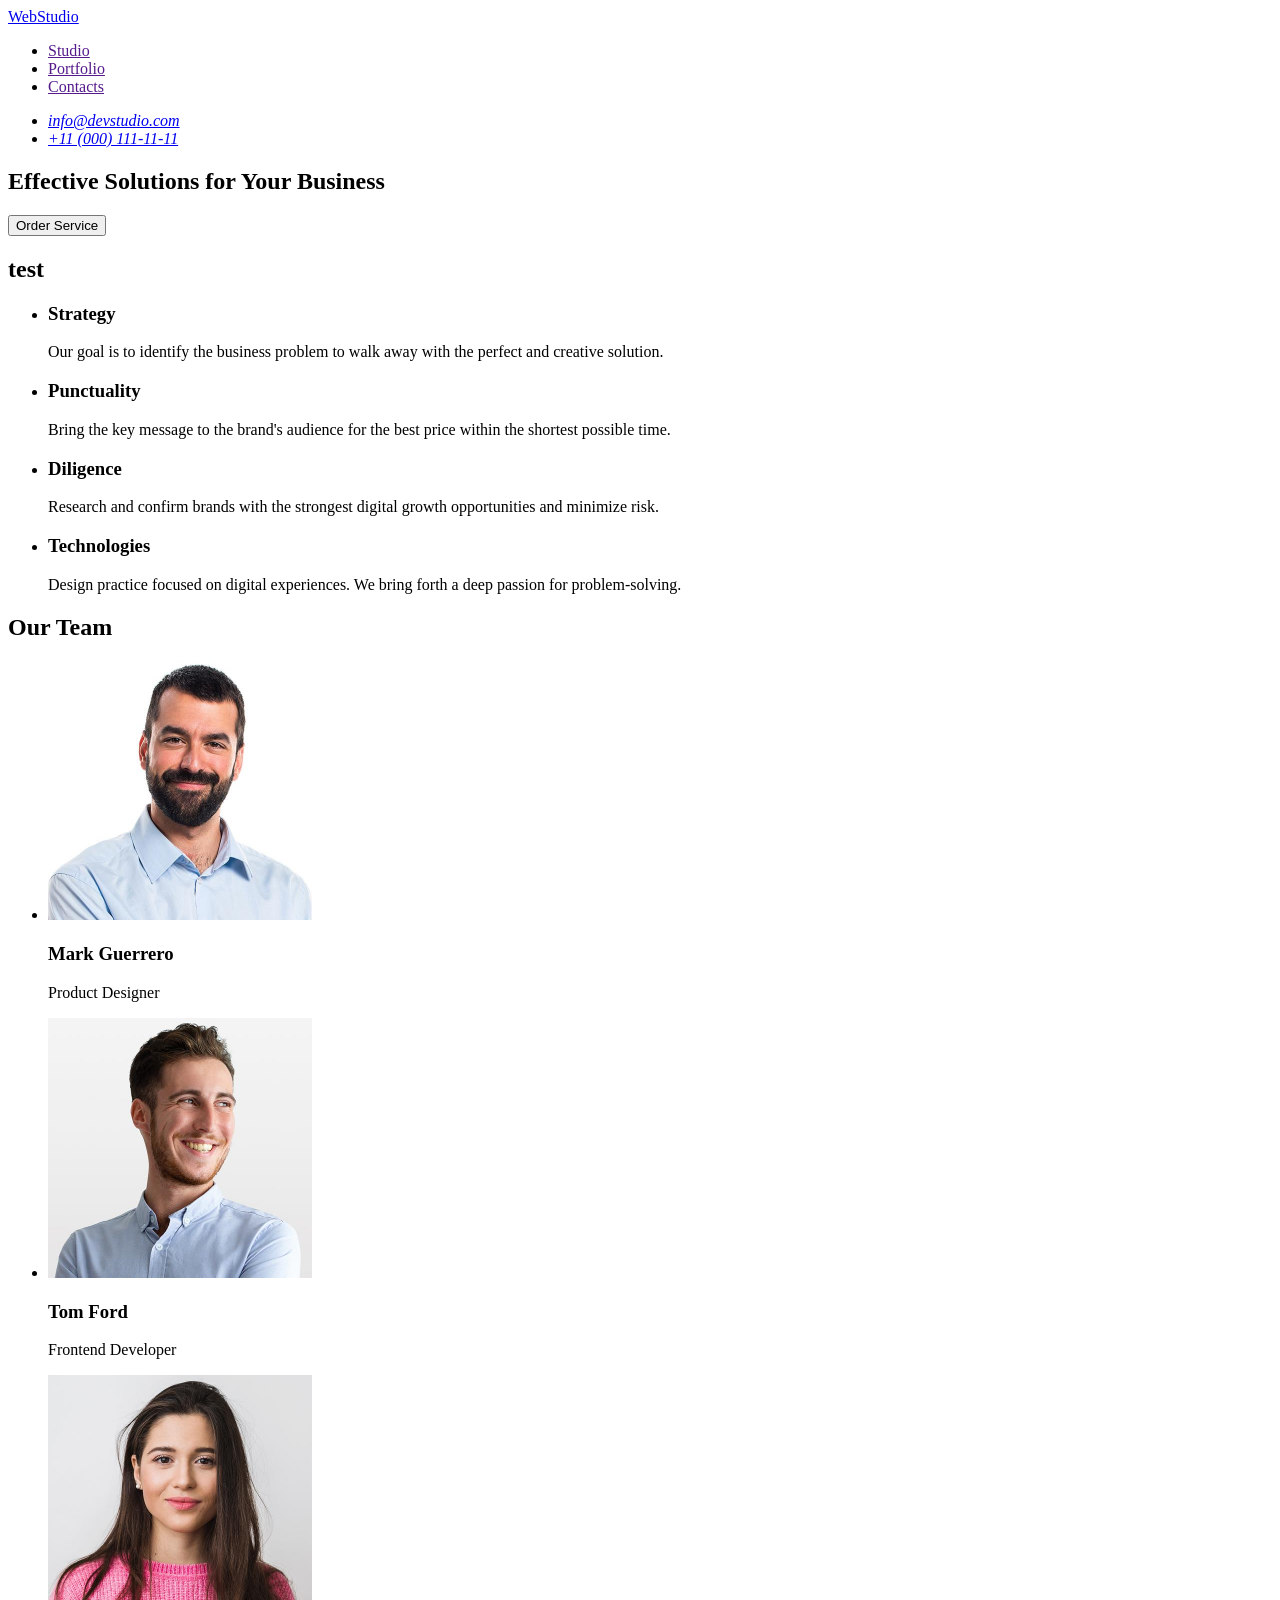
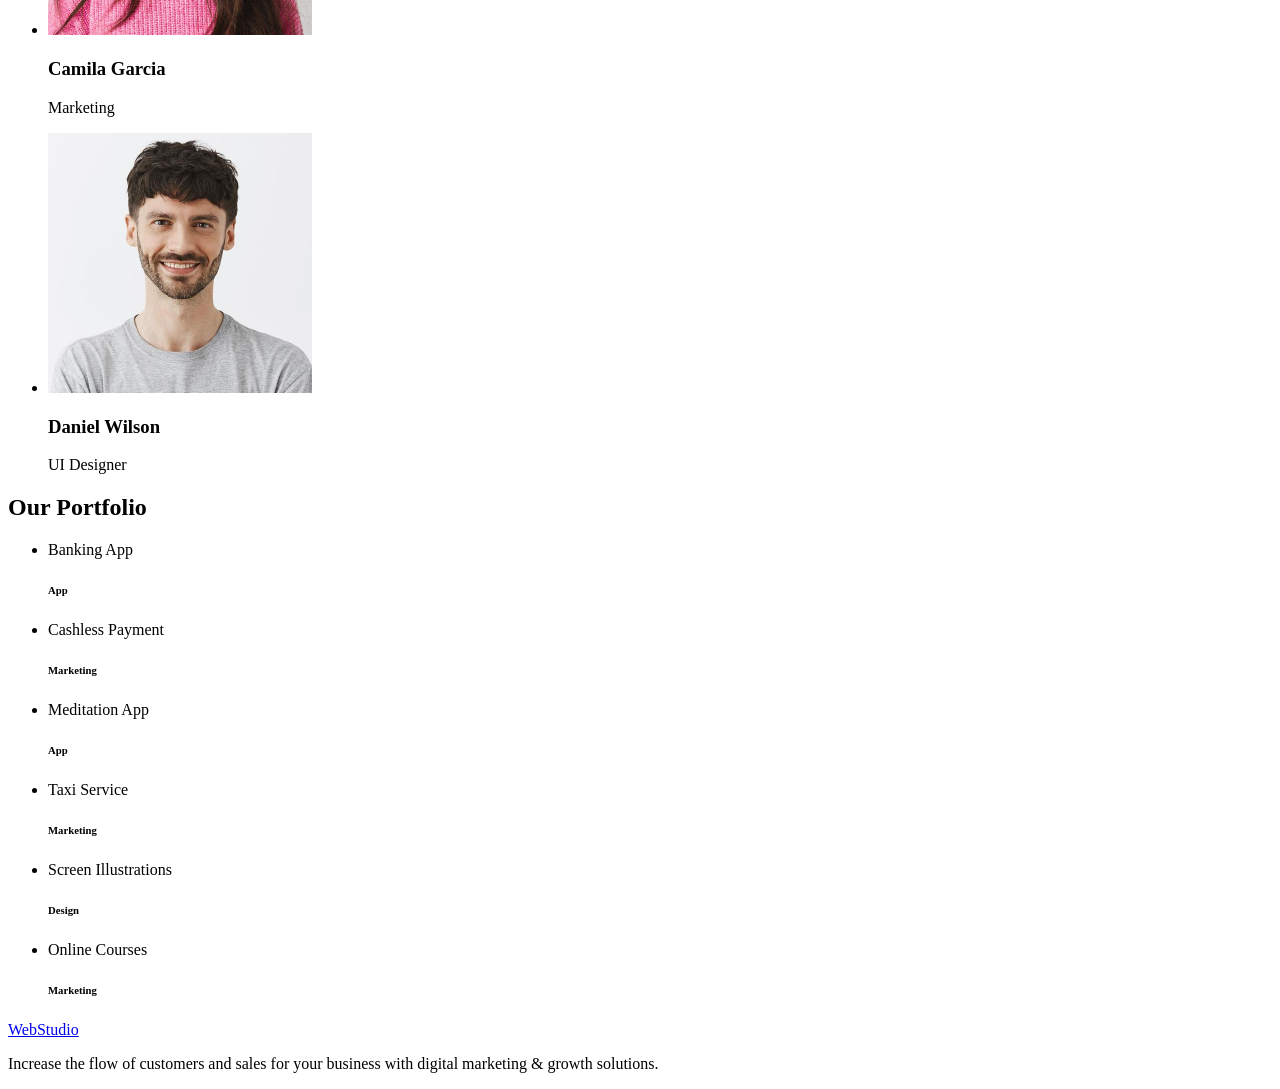
==== index.html @ d38f8638 "fux" ====
<!DOCTYPE html>
<html lang="en">
  <head>
    <meta charset="UTF-8" />
    <meta name="viewport" content="width=device-width, initial-scale=1.0" />
    <title>Document</title>
    <link rel="stylesheet" href="css/styles.css" />
  </head>
  <body>
    <header>
      <nav>
        <a href="./index.html">WebStudio </a>
        <ul>
          <li>
            <a href="">Studio</a>
          </li>
          <li>
            <a href="">Portfolio</a>
          </li>
          <li>
            <a href="">Contacts</a>
          </li>
        </ul>
      </nav>
      <address>
        <ul>
          <li><a href="mailto:info@devstudio.com">info@devstudio.com</a></li>
          <li><a href="tel:+110001111111">+11 (000) 111-11-11</a></li>
        </ul>
      </address>
    </header>

    <main>
      <section>
        <h1>Effective Solutions for Your Business</h1>
        <button type="button">Order Service</button>
      </section>

      <section>
        <h2>test</h2>
        <ul>
          <li>
            <h3>Strategy</h3>
            <p>
              Our goal is to identify the business problem to walk away with the
              perfect and creative solution.
            </p>
          </li>

          <li>
            <h3>Punctuality</h3>
            <p>
              Bring the key message to the brand's audience for the best price
              within the shortest possible time.
            </p>
          </li>

          <li>
            <h3>Diligence</h3>
            <p>
              Research and confirm brands with the strongest digital growth
              opportunities and minimize risk.
            </p>
          </li>

          <li>
            <h3>Technologies</h3>
            <p>
              Design practice focused on digital experiences. We bring forth a
              deep passion for problem-solving.
            </p>
          </li>
        </ul>
      </section>

      <section>
        <h2>Our Team</h2>
        <ul>
          <li>
            <img
              src="./images/img(1).jpg"
              alt="Mark Guerrero-Product Designer"
              width="264"
              height="260"
            />
            <h3>Mark Guerrero</h3>
            <p>Product Designer</p>
          </li>

          <li>
            <img
              src="./images/img(2).jpg"
              alt="Tom Ford-Frontend Developer"
              width="264"
              height="260"
            />
            <h3>Tom Ford</h3>
            <p>Frontend Developer</p>
          </li>

          <li>
            <img
              src="./images/img(3).jpg"
              alt="Camila Garcia-Marketing"
              width="264"
              height="260"
            />
            <h3>Camila Garcia</h3>
            <p>Marketing</p>
          </li>

          <li>
            <img
              src="./images/img(4).jpg"
              alt="Daniel Wilson-UI Designer"
              width="264"
              height="260"
            />
            <h3>Daniel Wilson</h3>
            <p>UI Designer</p>
          </li>
        </ul>
      </section>

      <section>
        <h2>Our Portfolio</h2>
        <ul>
          <li>
            <a
              href="/images/img-5.jpg"
              alt="Banking App"
              width="360"
              height="300"
            ></a>
            <p>Banking App</p>
            <h6>App</h6>
          </li>

          <li>
            <a
              href="/images/img-4.jpg"
              alt="Cashless Payment"
              width="360"
              height="300"
            ></a>
            <p>Cashless Payment</p>
            <h6>Marketing</h6>
          </li>

          <li>
            <a
              href="/images/img-3.jpg"
              alt="Meditation App"
              width="360"
              height="300"
            ></a>
            <p>Meditation App</p>
            <h6>App</h6>
          </li>

          <li>
            <a
              href="/images/img-2.jpg"
              alt="Taxi Service"
              width="360"
              height="300"
            ></a>
            <p>Taxi Service</p>
            <h6>Marketing</h6>
          </li>

          <li>
            <a
              href="/images/img-1.jpg"
              alt="Screen Illustrations"
              width="360"
              height="300"
            ></a>
            <p>Screen Illustrations</p>
            <h6>Design</h6>
          </li>

          <li>
            <a
              href="/images/img.jpg"
              alt="Online Courses"
              width="360"
              height="300"
            ></a>
            <p>Online Courses</p>
            <h6>Marketing</h6>
          </li>
        </ul>
      </section>
    </main>

    <footer>
      <a href="./index.html">WebStudio </a>
      <p>
        Increase the flow of customers and sales for your business with digital
        marketing & growth solutions.
      </p>
    </footer>
  </body>
</html>
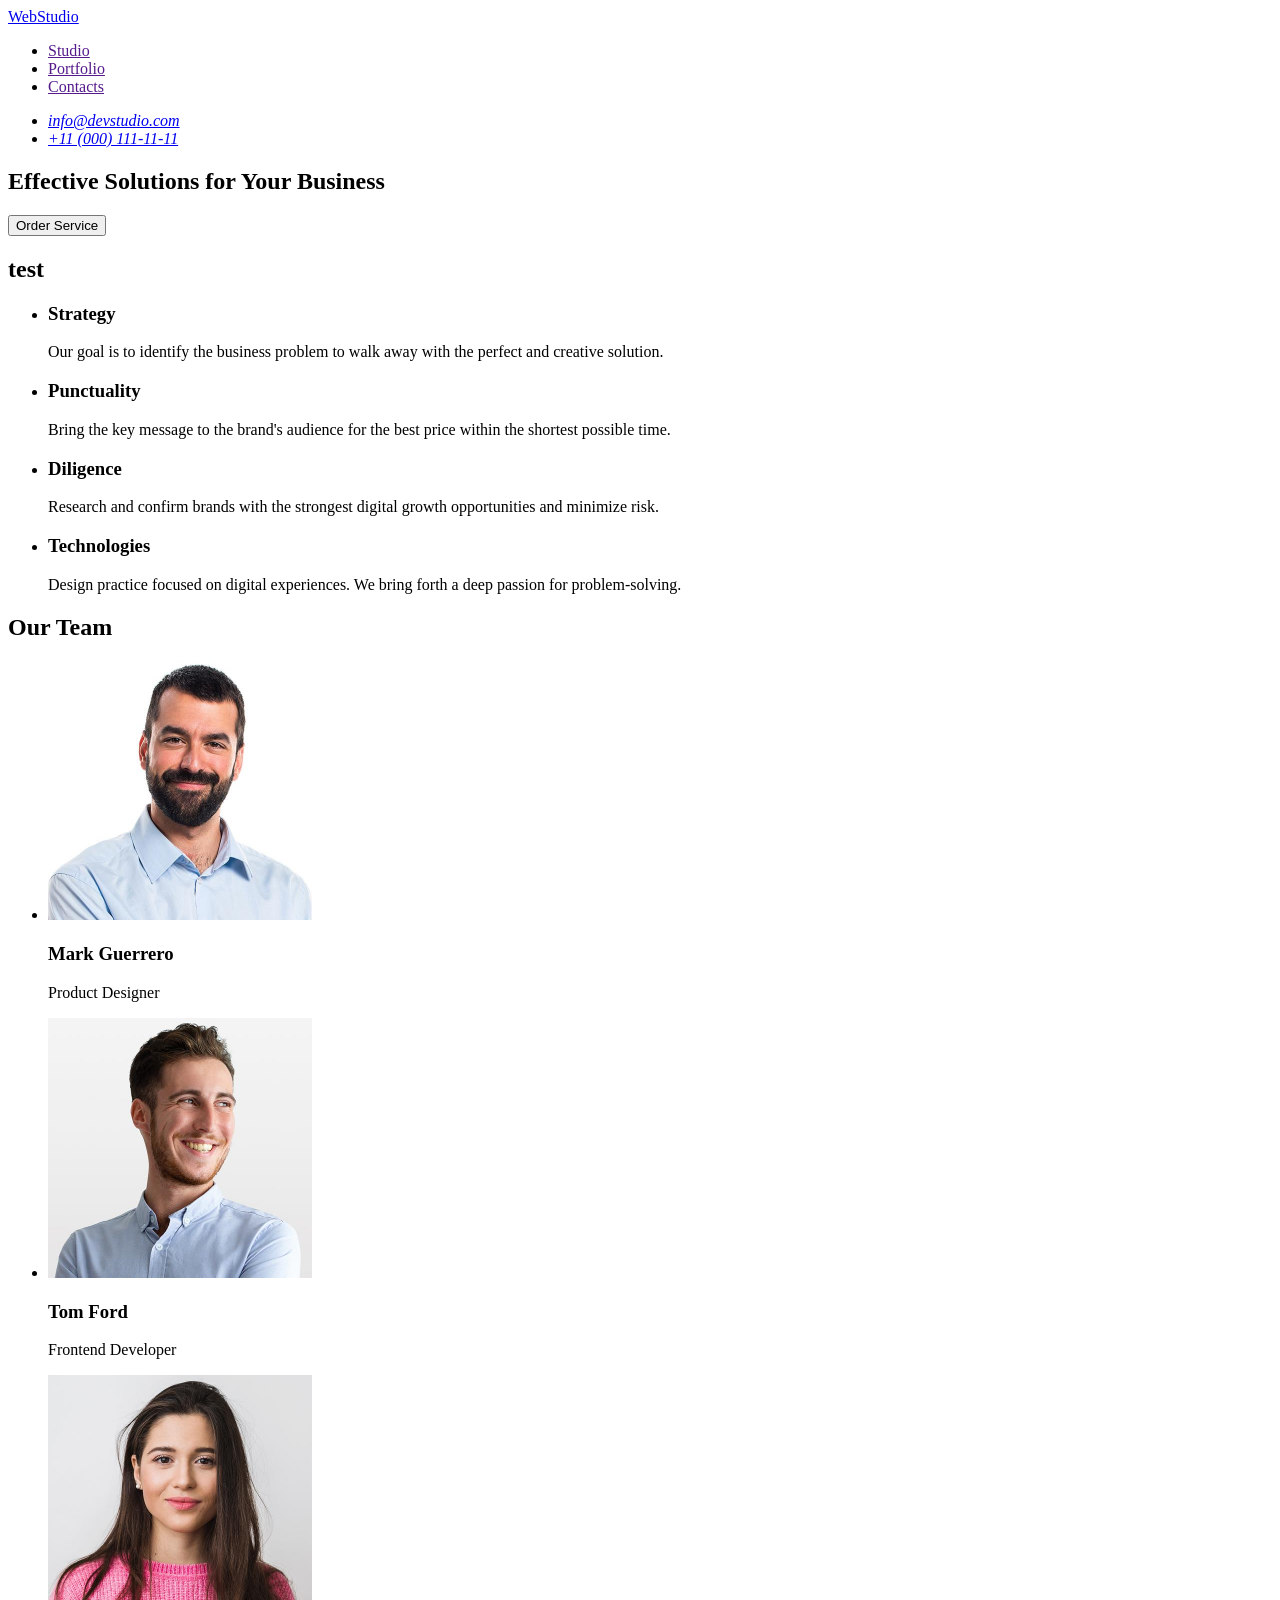
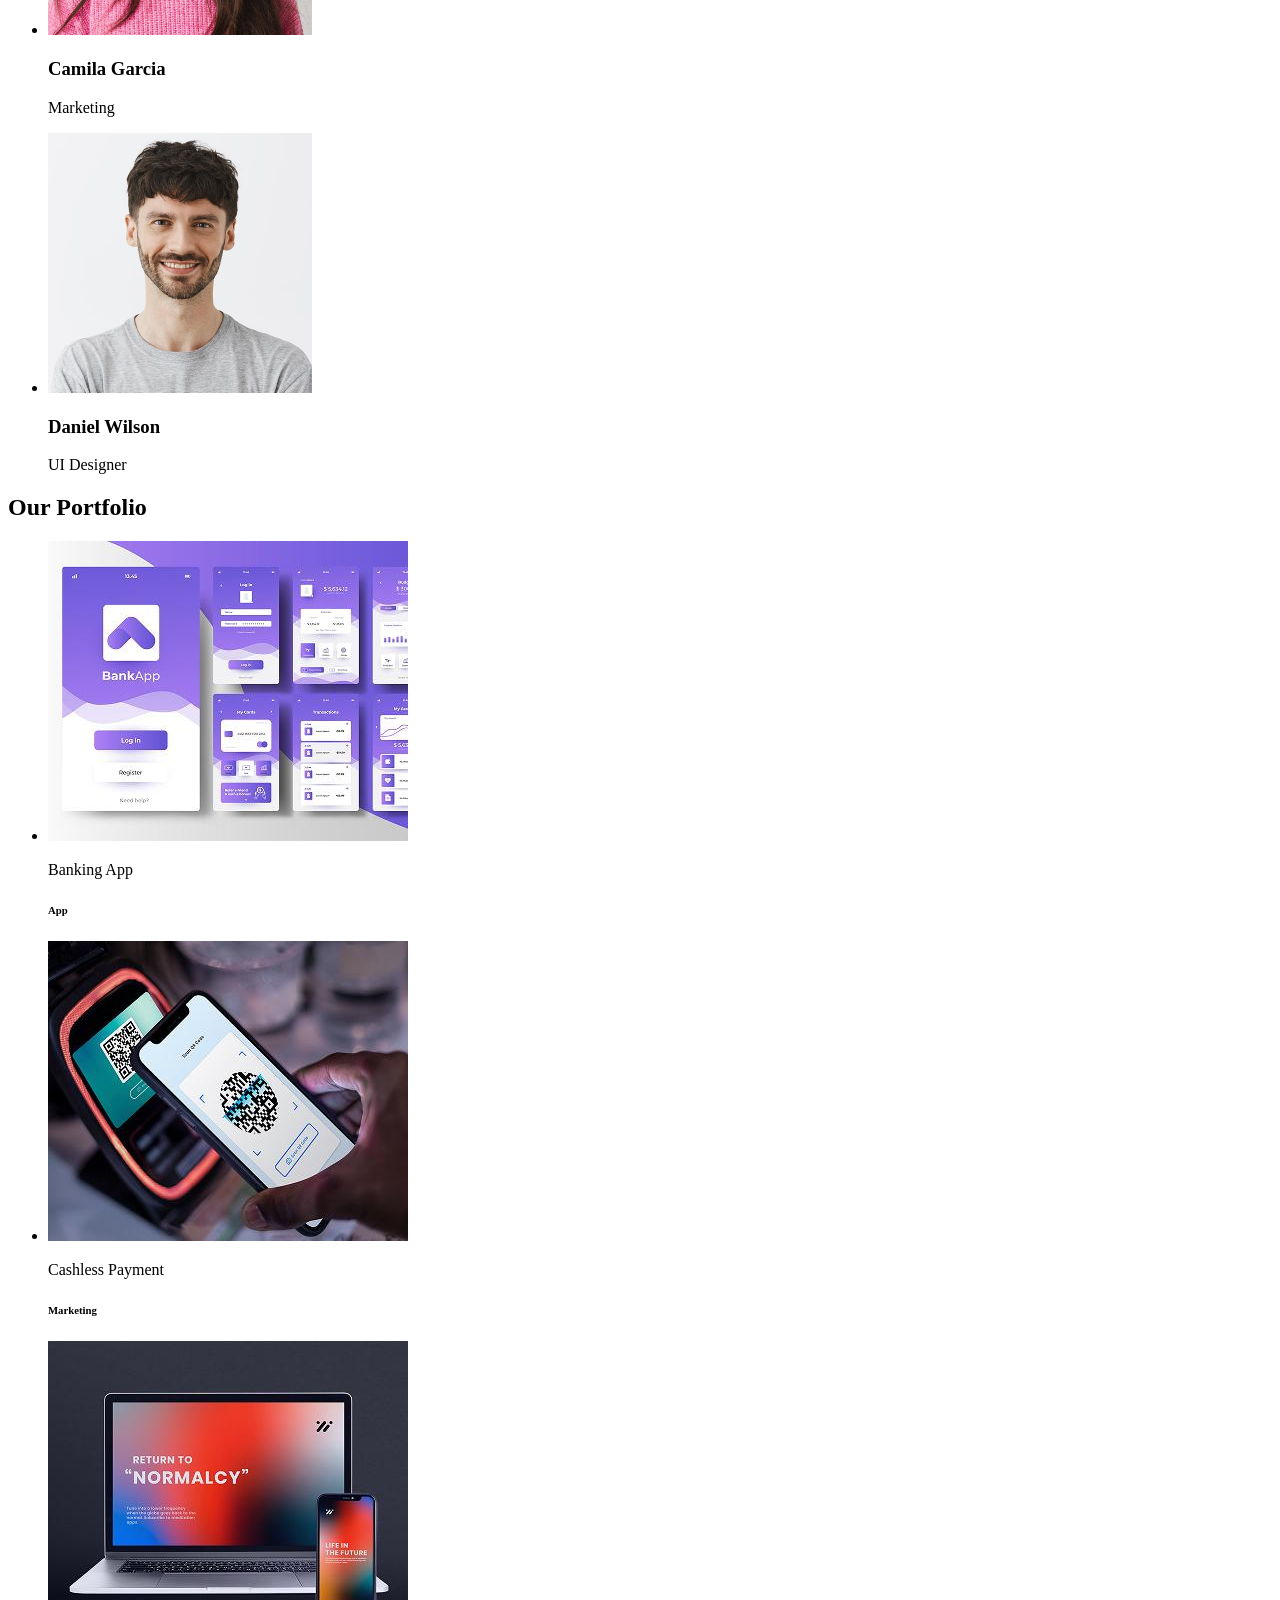
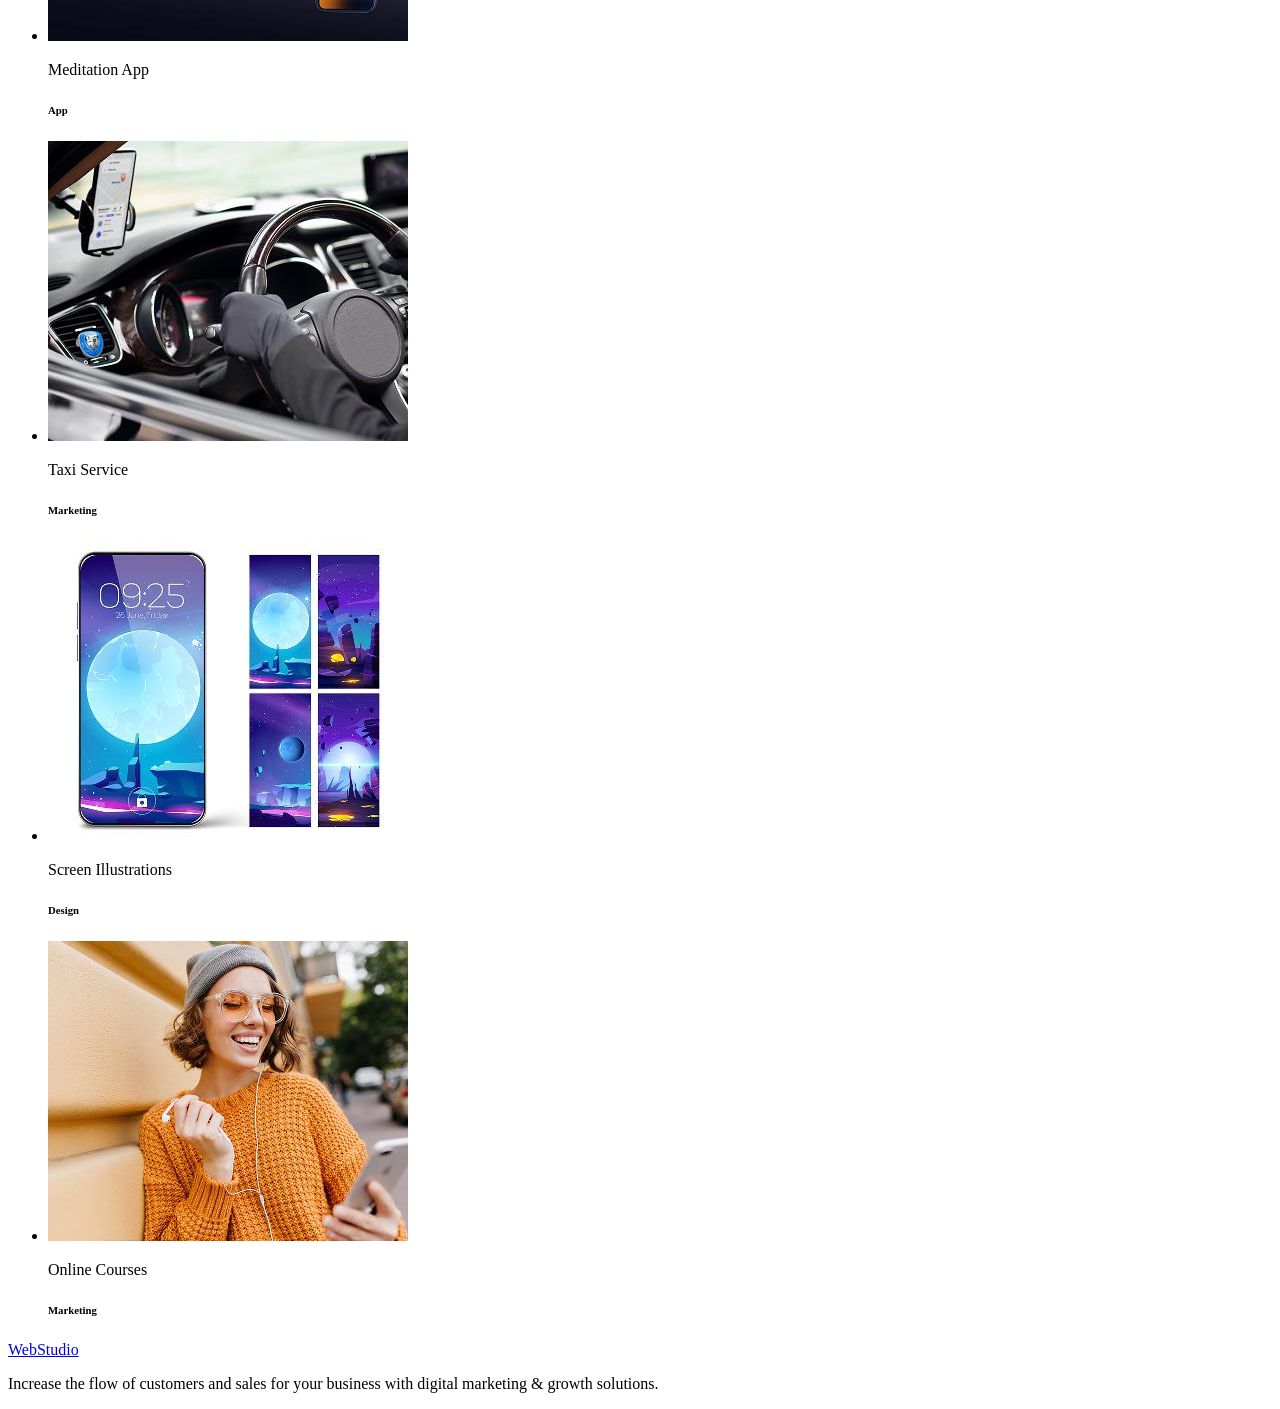
==== commit ce9443a7: "add photos" ====
--- a/index.html
+++ b/index.html
@@ -126,67 +126,67 @@
         <h2>Our Portfolio</h2>
         <ul>
           <li>
-            <a
-              href="/images/img-5.jpg"
+            <img
+              src="./images/img-5.jpg"
               alt="Banking App"
               width="360"
               height="300"
-            ></a>
+            />
             <p>Banking App</p>
             <h6>App</h6>
           </li>
 
           <li>
-            <a
-              href="/images/img-4.jpg"
+            <img
+              src="./images/img-4.jpg"
               alt="Cashless Payment"
               width="360"
               height="300"
-            ></a>
+            />
             <p>Cashless Payment</p>
             <h6>Marketing</h6>
           </li>
 
           <li>
-            <a
-              href="/images/img-3.jpg"
+            <img
+              src="./images/img-3.jpg"
               alt="Meditation App"
               width="360"
               height="300"
-            ></a>
+            />
             <p>Meditation App</p>
             <h6>App</h6>
           </li>
 
           <li>
-            <a
-              href="/images/img-2.jpg"
+            <img
+              src="./images/img-2.jpg"
               alt="Taxi Service"
               width="360"
               height="300"
-            ></a>
+            />
             <p>Taxi Service</p>
             <h6>Marketing</h6>
           </li>
 
           <li>
-            <a
-              href="/images/img-1.jpg"
+            <img
+              src="./images/img-1.jpg"
               alt="Screen Illustrations"
               width="360"
               height="300"
-            ></a>
+            />
             <p>Screen Illustrations</p>
             <h6>Design</h6>
           </li>
 
           <li>
-            <a
-              href="/images/img.jpg"
+            <img
+              src="./images/img.jpg"
               alt="Online Courses"
               width="360"
               height="300"
-            ></a>
+            />
             <p>Online Courses</p>
             <h6>Marketing</h6>
           </li>
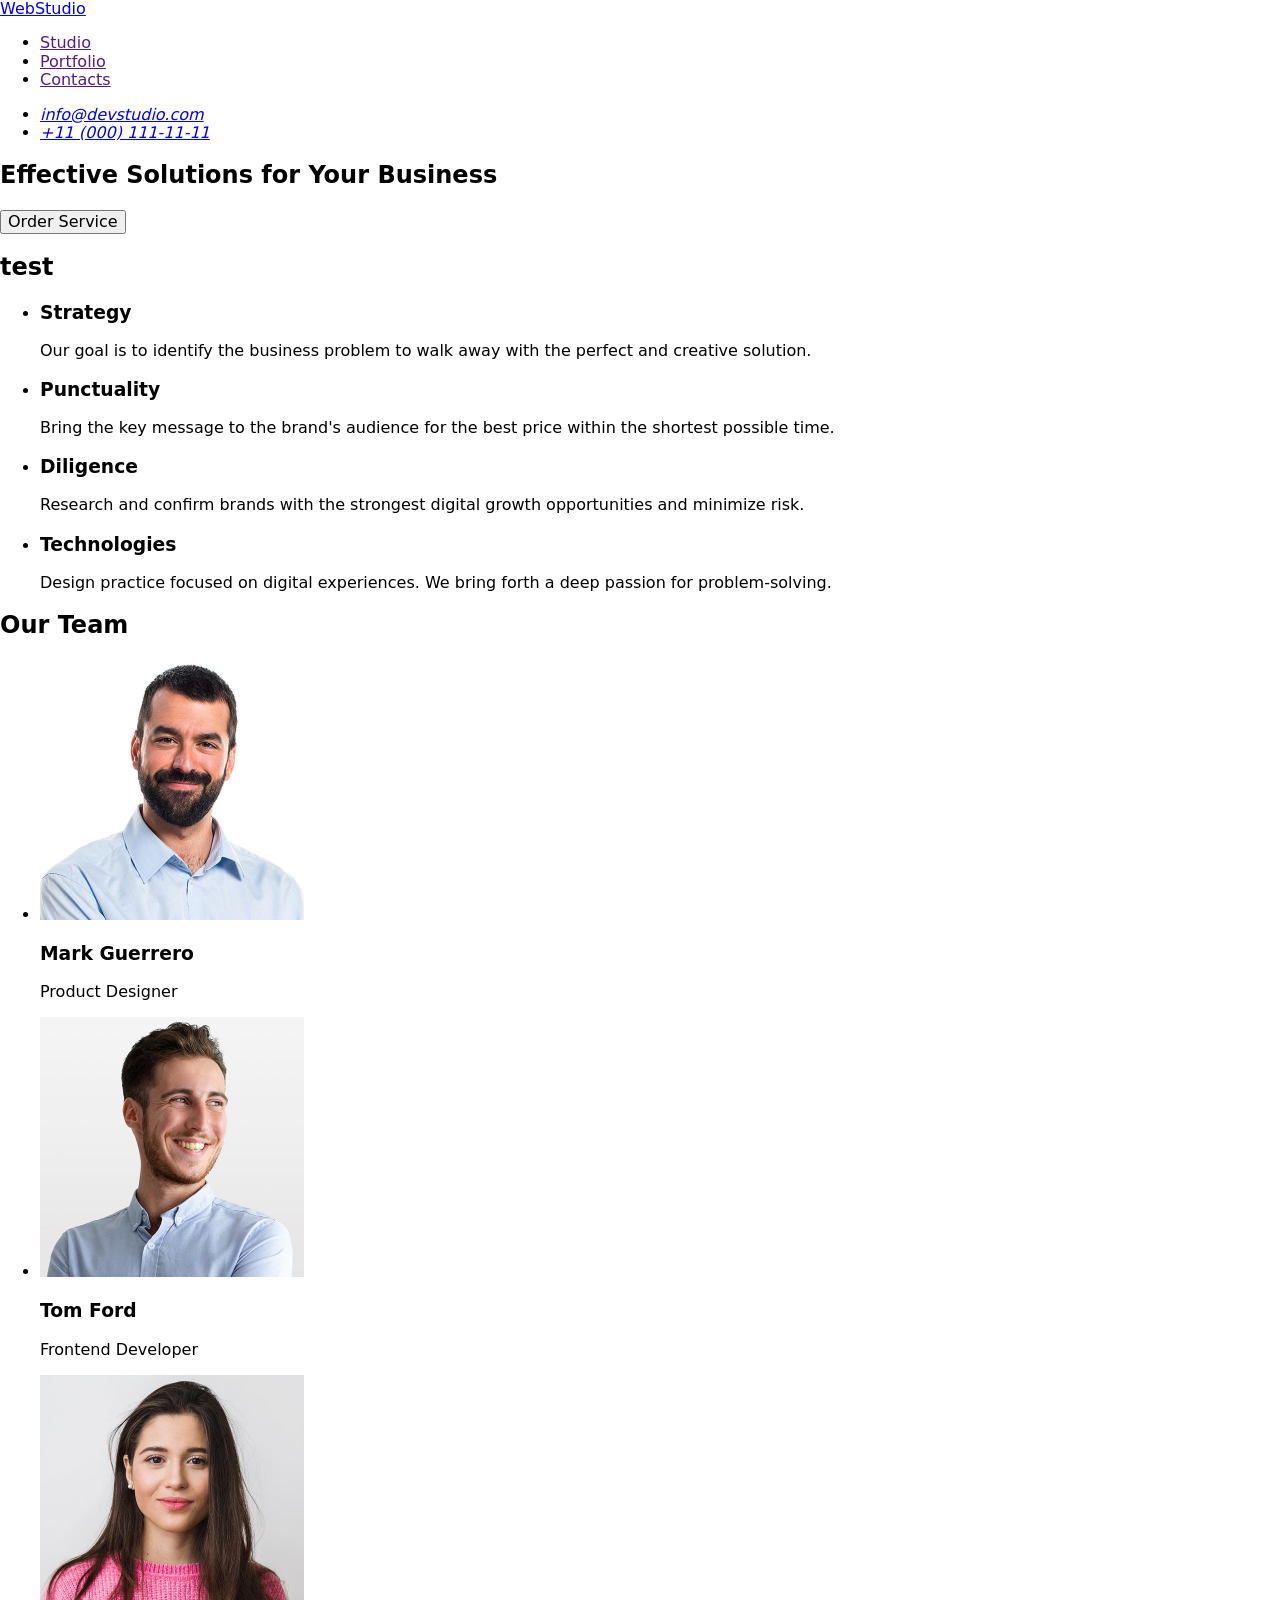
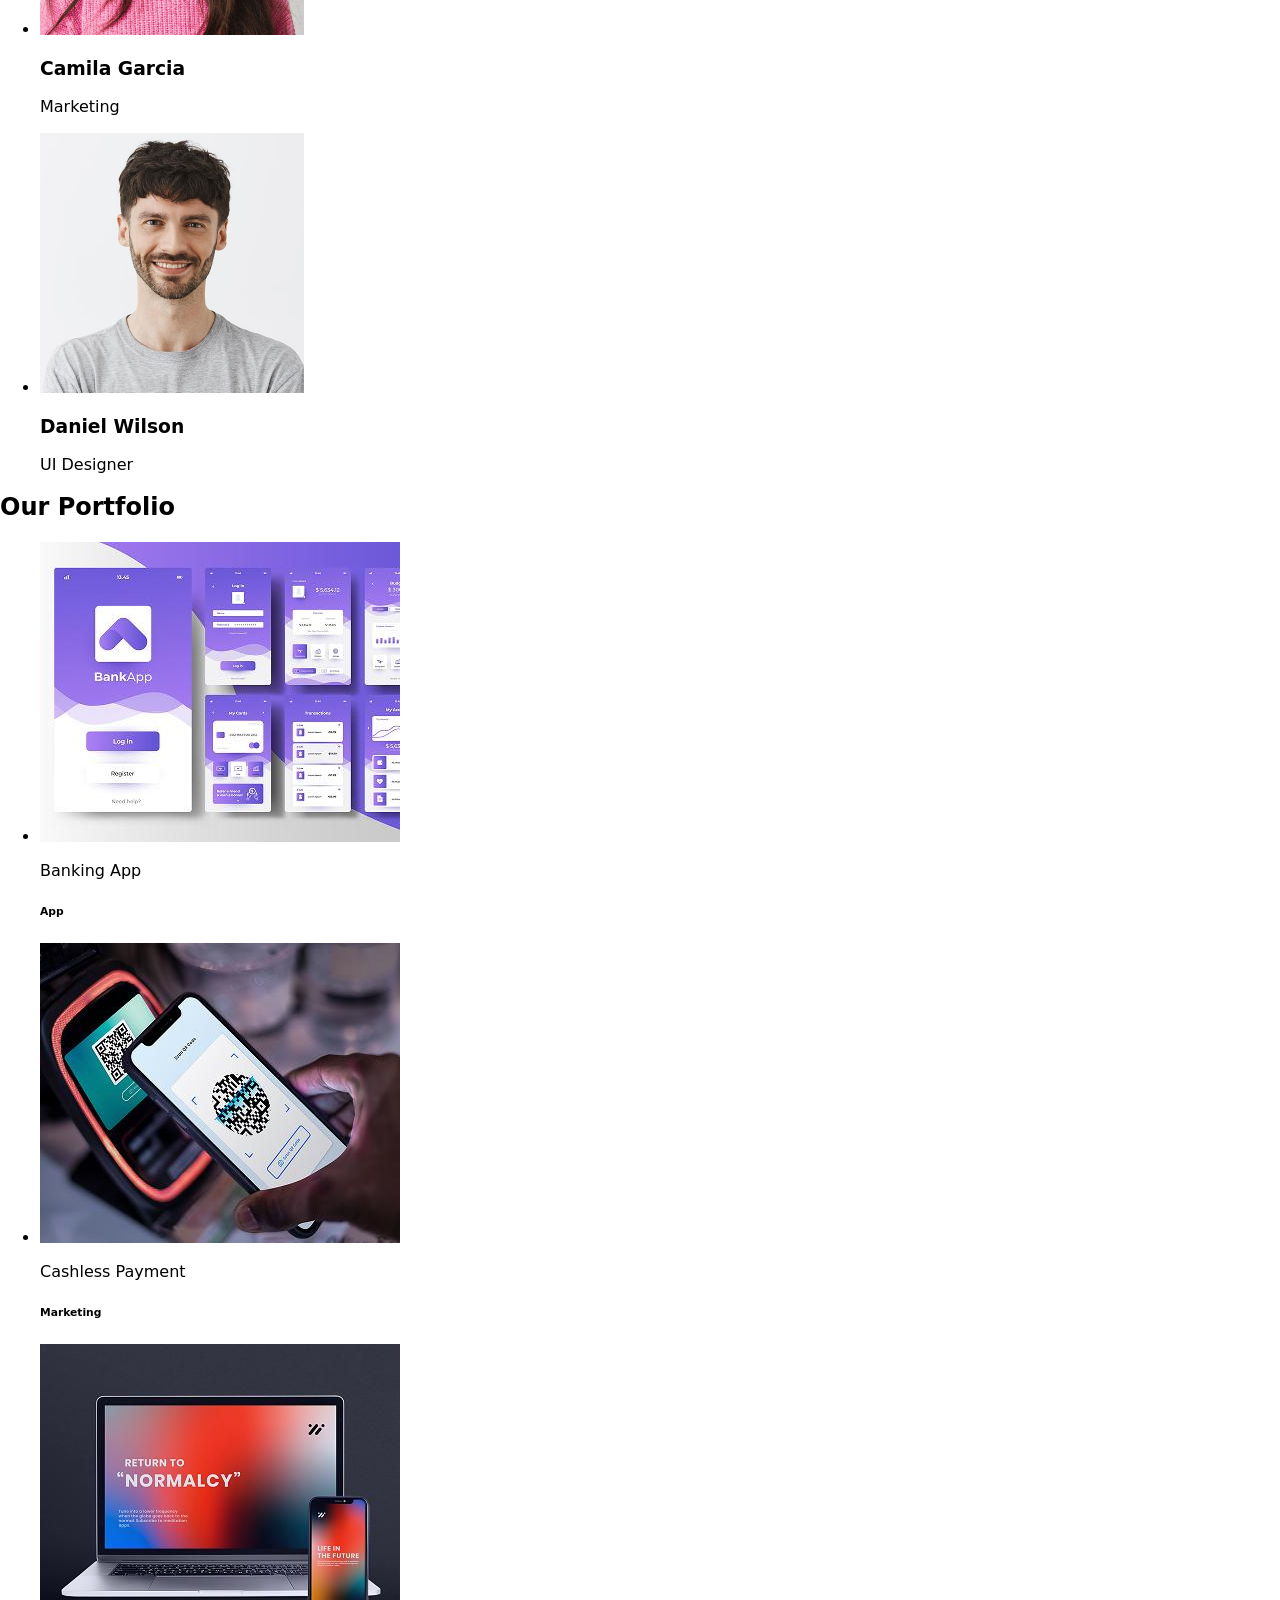
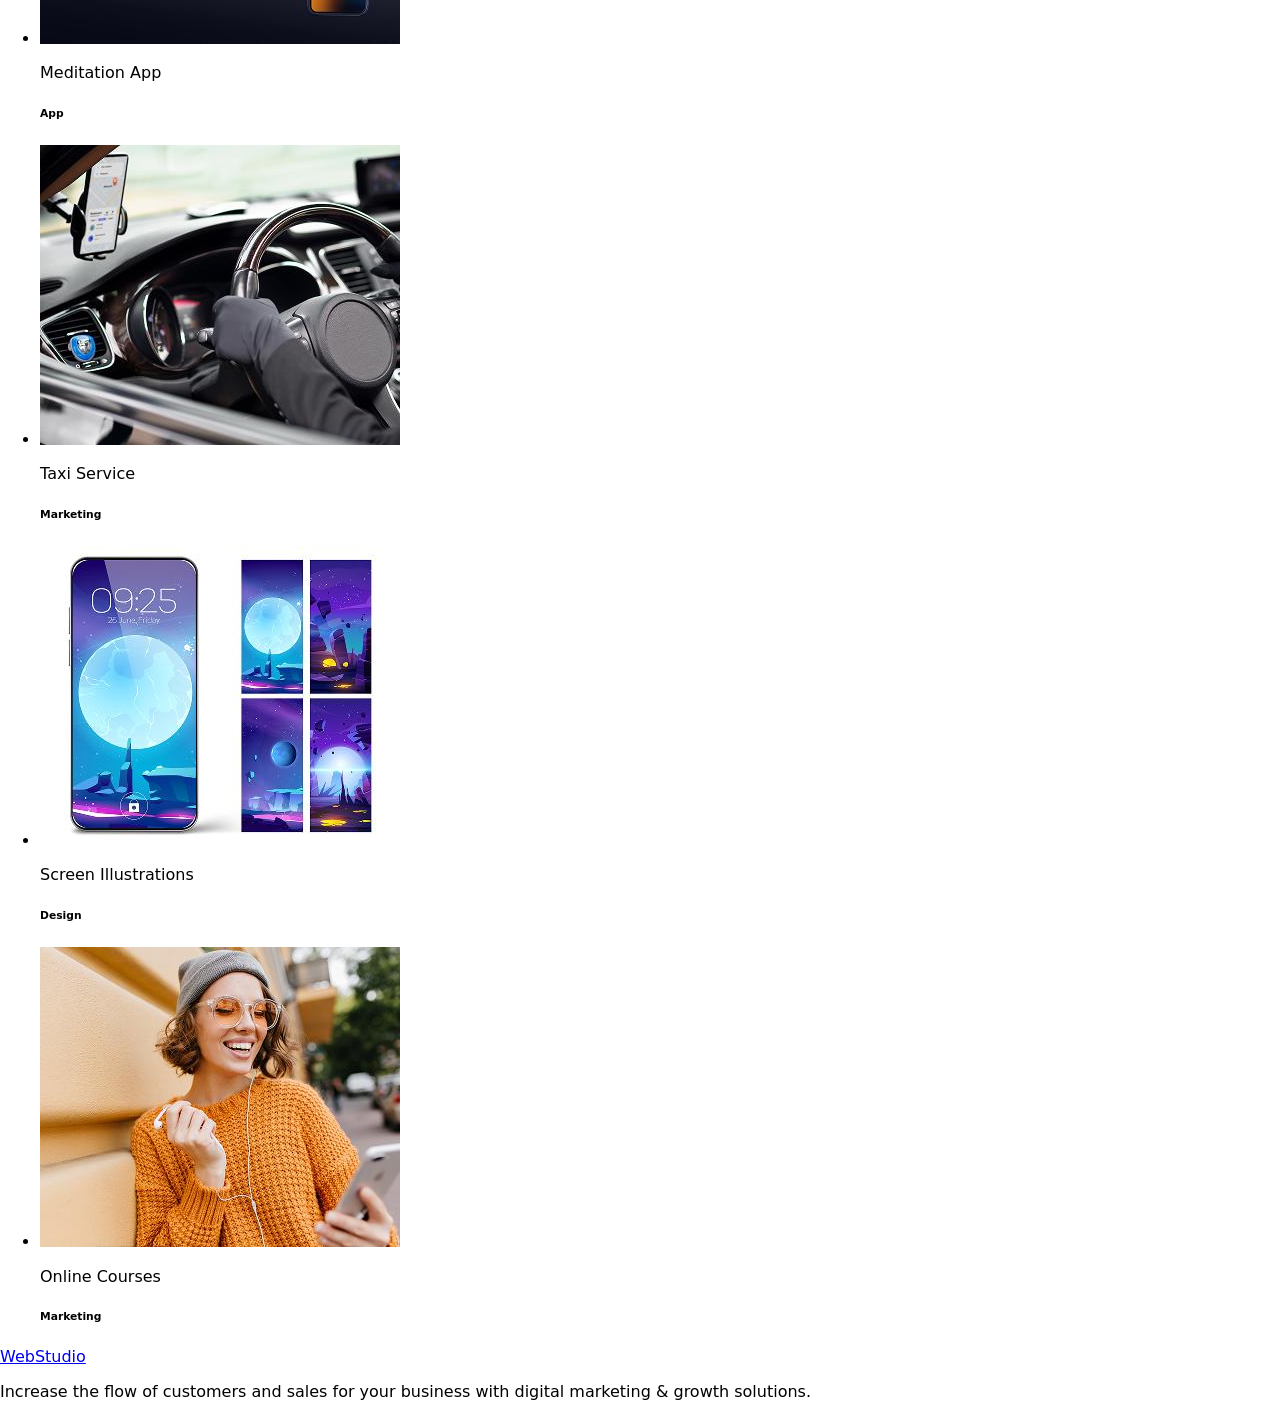
==== commit 1ab91a28: "add styles" ====
--- a/index.html
+++ b/index.html
@@ -5,6 +5,10 @@
     <meta name="viewport" content="width=device-width, initial-scale=1.0" />
     <title>Document</title>
     <link rel="stylesheet" href="css/styles.css" />
+    <link
+      rel="stylesheet"
+      href="https://cdnjs.cloudflare.com/ajax/libs/modern-normalize/3.0.1/modern-normalize.min.css"
+    />
   </head>
   <body>
     <header>
@@ -32,7 +36,7 @@
 
     <main>
       <section>
-        <h1>Effective Solutions for Your Business</h1>
+        <h1 id="title">Effective Solutions for Your Business</h1>
         <button type="button">Order Service</button>
       </section>
 
@@ -78,7 +82,7 @@
         <ul>
           <li>
             <img
-              src="./images/img(1).jpg"
+              src="./images/team/mark-guerrero.jpg"
               alt="Mark Guerrero-Product Designer"
               width="264"
               height="260"
@@ -89,7 +93,7 @@
 
           <li>
             <img
-              src="./images/img(2).jpg"
+              src="./images/team/tom-ford.jpg"
               alt="Tom Ford-Frontend Developer"
               width="264"
               height="260"
@@ -100,7 +104,7 @@
 
           <li>
             <img
-              src="./images/img(3).jpg"
+              src="./images/team/camila-garcia.jpg"
               alt="Camila Garcia-Marketing"
               width="264"
               height="260"
@@ -111,7 +115,7 @@
 
           <li>
             <img
-              src="./images/img(4).jpg"
+              src="./images/team/daniel-wilson.jpg"
               alt="Daniel Wilson-UI Designer"
               width="264"
               height="260"
@@ -127,7 +131,7 @@
         <ul>
           <li>
             <img
-              src="./images/img-5.jpg"
+              src="./images/portfolio/banking-app.jpg"
               alt="Banking App"
               width="360"
               height="300"
@@ -138,7 +142,7 @@
 
           <li>
             <img
-              src="./images/img-4.jpg"
+              src="./images/portfolio/cashless-payment.jpg"
               alt="Cashless Payment"
               width="360"
               height="300"
@@ -149,7 +153,7 @@
 
           <li>
             <img
-              src="./images/img-3.jpg"
+              src="./images/portfolio/meditation-app.jpg"
               alt="Meditation App"
               width="360"
               height="300"
@@ -160,7 +164,7 @@
 
           <li>
             <img
-              src="./images/img-2.jpg"
+              src="./images/portfolio/taxi-service.jpg"
               alt="Taxi Service"
               width="360"
               height="300"
@@ -171,7 +175,7 @@
 
           <li>
             <img
-              src="./images/img-1.jpg"
+              src="./images/portfolio/screen-illustrations.jpg"
               alt="Screen Illustrations"
               width="360"
               height="300"
@@ -182,7 +186,7 @@
 
           <li>
             <img
-              src="./images/img.jpg"
+              src="./images/portfolio/online-courses.jpg"
               alt="Online Courses"
               width="360"
               height="300"
--- a/css/styles.css
+++ b/css/styles.css
@@ -0,0 +1,2 @@
+#title {
+}
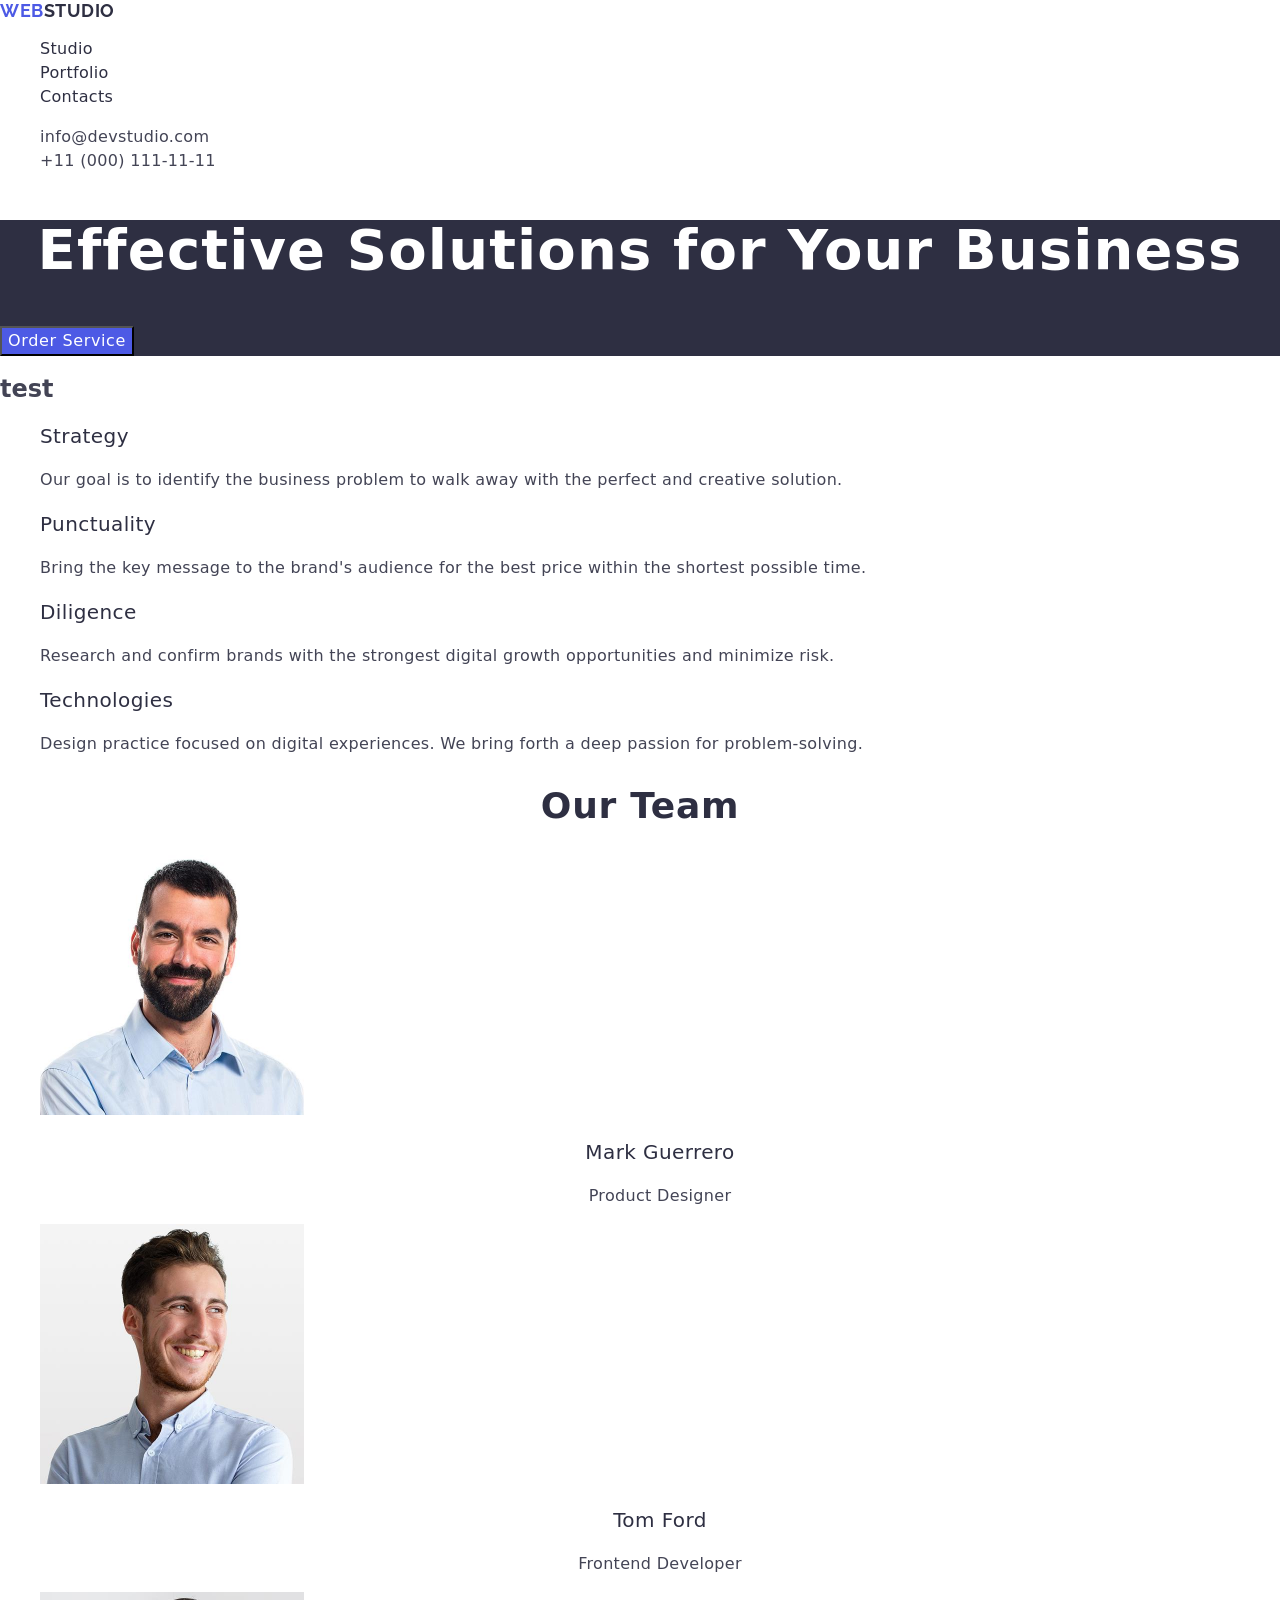
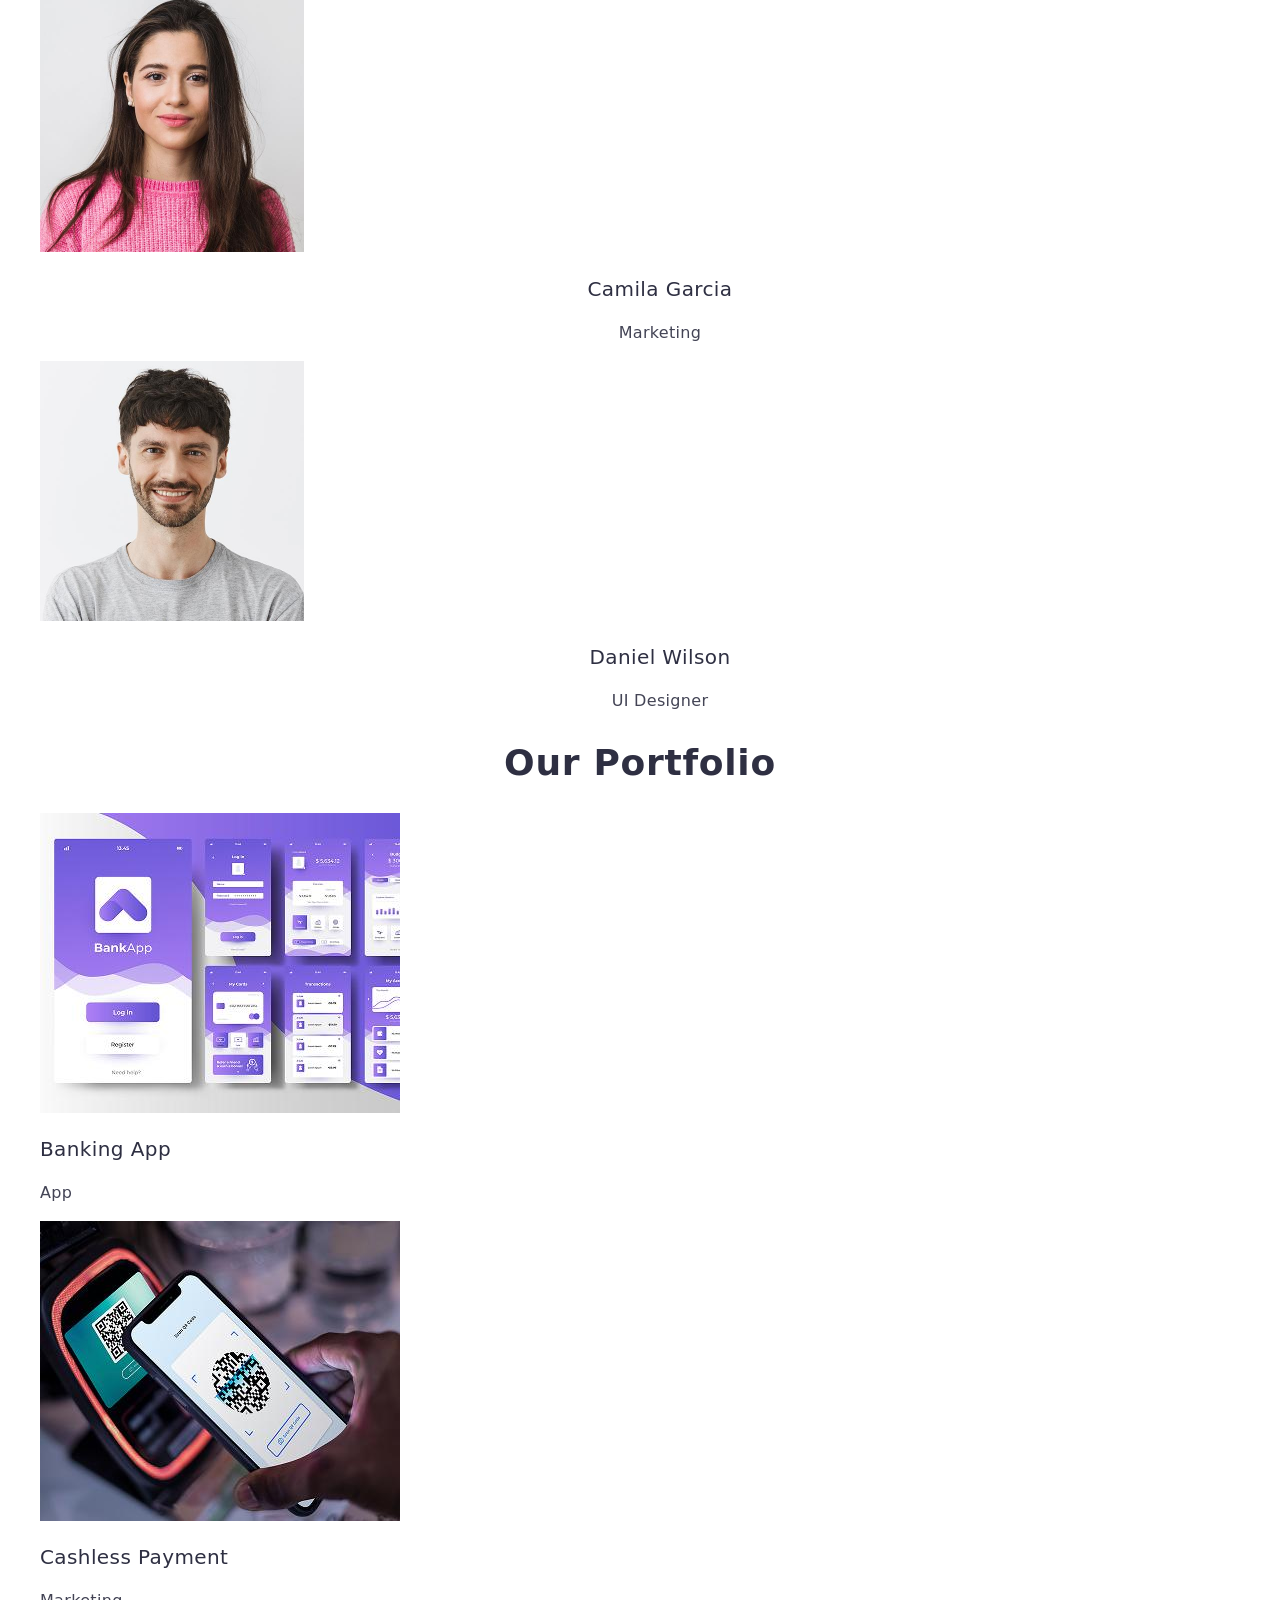
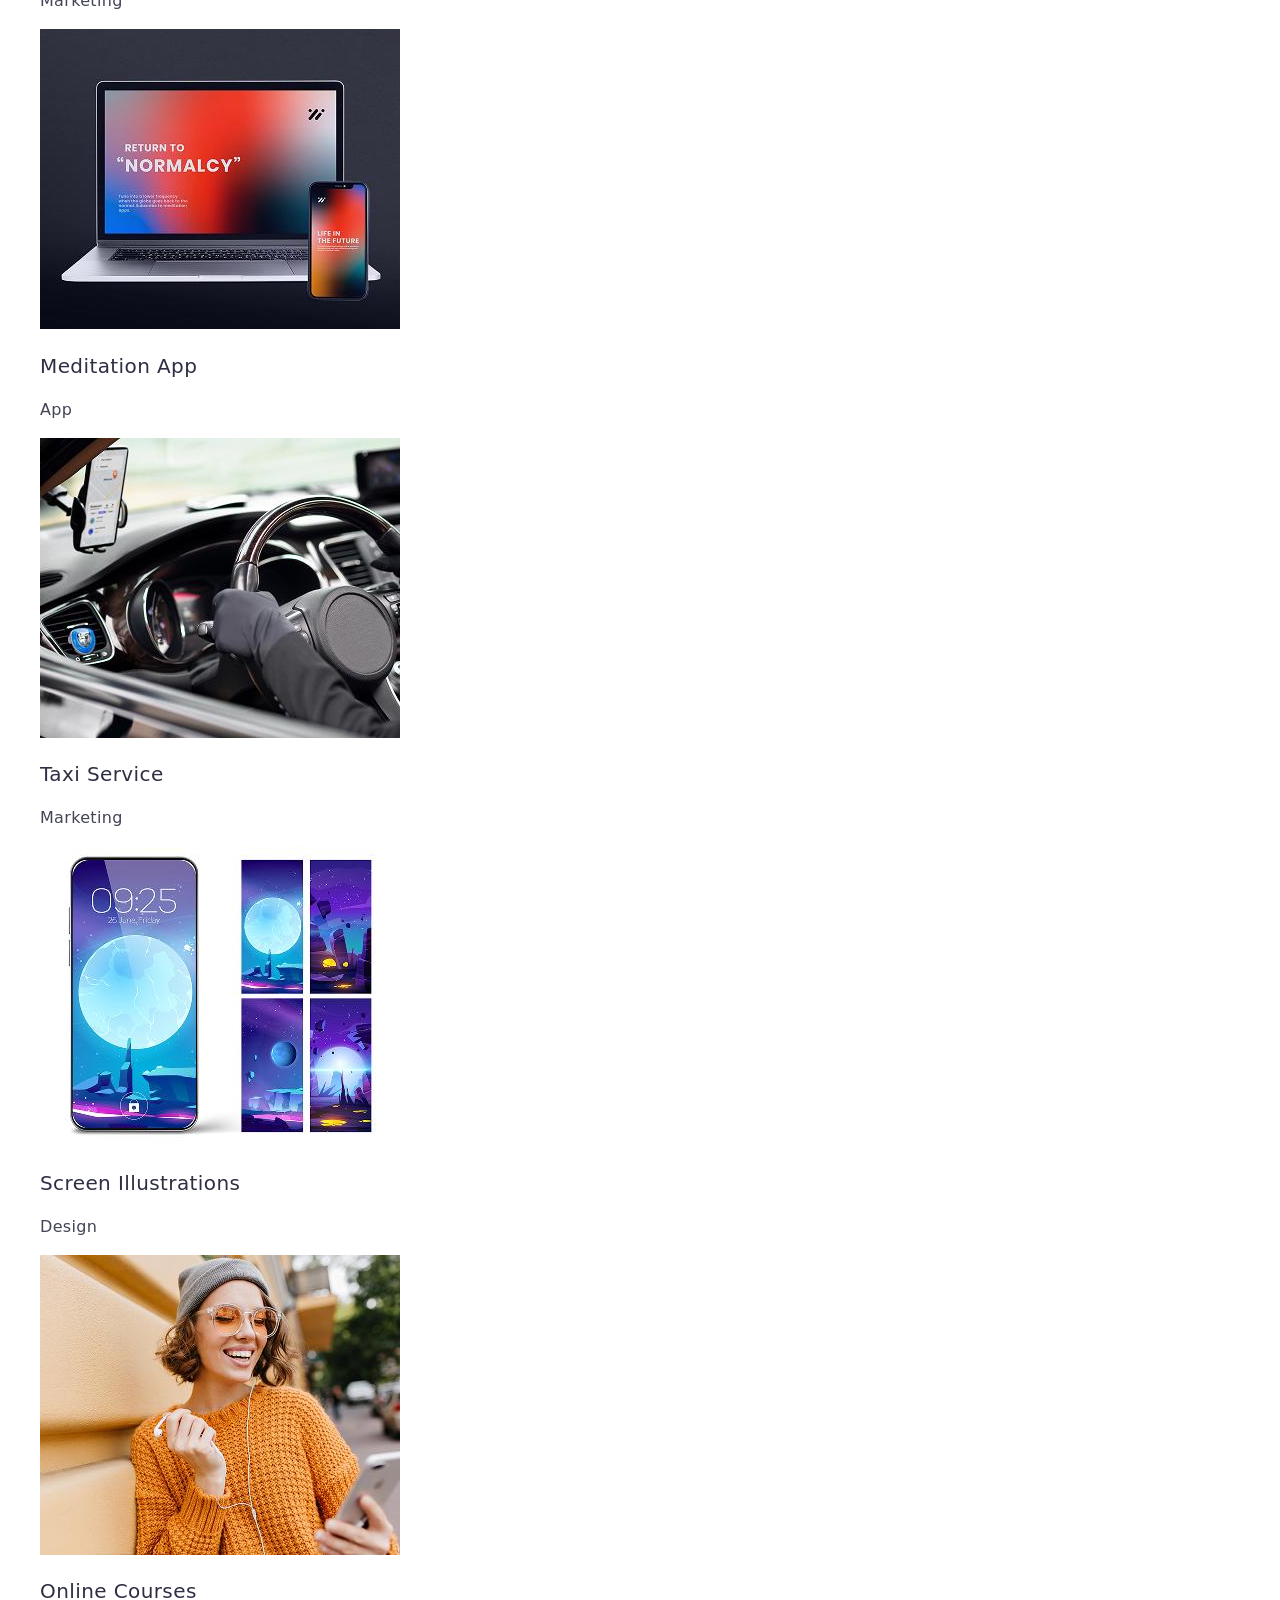
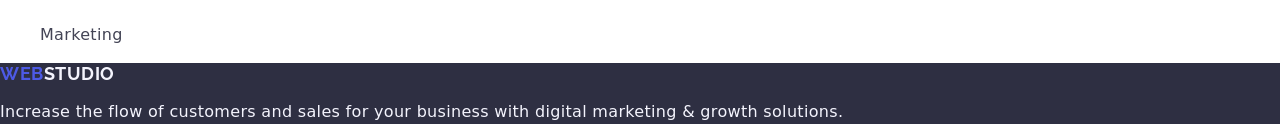
==== commit ccbf7fec: "add styles" ====
--- a/index.html
+++ b/index.html
@@ -4,6 +4,16 @@
     <meta charset="UTF-8" />
     <meta name="viewport" content="width=device-width, initial-scale=1.0" />
     <title>Document</title>
+
+    <!--Підключення шрифтів-->
+    <link rel="preconnect" href="https://fonts.googleapis.com" />
+    <link rel="preconnect" href="https://fonts.gstatic.com" crossorigin />
+    <link
+      href="https://fonts.googleapis.com/css2?family=Raleway:ital,wght@0,700;1,700&family=Roboto:ital,wght@0,100..900;1,100..900&display=swap"
+      rel="stylesheet"
+    />
+
+    <!--Підключення стилів-->
     <link rel="stylesheet" href="css/styles.css" />
     <link
       rel="stylesheet"
@@ -11,18 +21,22 @@
     />
   </head>
   <body>
-    <header>
-      <nav>
-        <a href="./index.html">WebStudio </a>
-        <ul>
-          <li>
-            <a href="">Studio</a>
-          </li>
-          <li>
-            <a href="">Portfolio</a>
-          </li>
-          <li>
-            <a href="">Contacts</a>
+    <!--PAGE HEADER-->
+    <header class="page-header">
+      <nav class="main-nav">
+        <a class="site-logo" href="./index.html"
+          ><span class="accent-logo-header">Web</span
+          ><span class="accent-logo-header-two">Studio</span>
+        </a>
+        <ul class="menu">
+          <li class="menu-item">
+            <a class="menu-link" href="">Studio</a>
+          </li>
+          <li class="menu-item">
+            <a class="menu-link" href="">Portfolio</a>
+          </li>
+          <li class="menu-item">
+            <a class="menu-link" href="">Contacts</a>
           </li>
         </ul>
       </nav>
@@ -34,42 +48,44 @@
       </address>
     </header>
 
+    <!--HERO SECTION-->
     <main>
-      <section>
+      <section class="hero-bg">
         <h1 id="title">Effective Solutions for Your Business</h1>
-        <button type="button">Order Service</button>
-      </section>
-
+        <button class="hero-button" type="button">Order Service</button>
+      </section>
+
+      <!--BENEFITS-->
       <section>
         <h2>test</h2>
         <ul>
           <li>
-            <h3>Strategy</h3>
-            <p>
+            <h3 class="benefits-title">Strategy</h3>
+            <p class="benefits-text">
               Our goal is to identify the business problem to walk away with the
               perfect and creative solution.
             </p>
           </li>
 
           <li>
-            <h3>Punctuality</h3>
-            <p>
+            <h3 class="benefits-title">Punctuality</h3>
+            <p class="benefits-text">
               Bring the key message to the brand's audience for the best price
               within the shortest possible time.
             </p>
           </li>
 
           <li>
-            <h3>Diligence</h3>
-            <p>
+            <h3 class="benefits-title">Diligence</h3>
+            <p class="benefits-text">
               Research and confirm brands with the strongest digital growth
               opportunities and minimize risk.
             </p>
           </li>
 
           <li>
-            <h3>Technologies</h3>
-            <p>
+            <h3 class="benefits-title">Technologies</h3>
+            <p class="benefits-text">
               Design practice focused on digital experiences. We bring forth a
               deep passion for problem-solving.
             </p>
@@ -77,8 +93,9 @@
         </ul>
       </section>
 
+      <!--TEAM-->
       <section>
-        <h2>Our Team</h2>
+        <h2 class="section-title">Our Team</h2>
         <ul>
           <li>
             <img
@@ -87,8 +104,8 @@
               width="264"
               height="260"
             />
-            <h3>Mark Guerrero</h3>
-            <p>Product Designer</p>
+            <h3 class="team-names">Mark Guerrero</h3>
+            <p class="team-description">Product Designer</p>
           </li>
 
           <li>
@@ -98,8 +115,8 @@
               width="264"
               height="260"
             />
-            <h3>Tom Ford</h3>
-            <p>Frontend Developer</p>
+            <h3 class="team-names">Tom Ford</h3>
+            <p class="team-description">Frontend Developer</p>
           </li>
 
           <li>
@@ -109,8 +126,8 @@
               width="264"
               height="260"
             />
-            <h3>Camila Garcia</h3>
-            <p>Marketing</p>
+            <h3 class="team-names">Camila Garcia</h3>
+            <p class="team-description">Marketing</p>
           </li>
 
           <li>
@@ -120,14 +137,15 @@
               width="264"
               height="260"
             />
-            <h3>Daniel Wilson</h3>
-            <p>UI Designer</p>
-          </li>
-        </ul>
-      </section>
-
+            <h3 class="team-names">Daniel Wilson</h3>
+            <p class="team-description">UI Designer</p>
+          </li>
+        </ul>
+      </section>
+
+      <!--PORTFOLIO-->
       <section>
-        <h2>Our Portfolio</h2>
+        <h2 class="section-title">Our Portfolio</h2>
         <ul>
           <li>
             <img
@@ -136,8 +154,8 @@
               width="360"
               height="300"
             />
-            <p>Banking App</p>
-            <h6>App</h6>
+            <h3 class="portfolio-title">Banking App</h3>
+            <p class="portfolio-description">App</p>
           </li>
 
           <li>
@@ -147,8 +165,8 @@
               width="360"
               height="300"
             />
-            <p>Cashless Payment</p>
-            <h6>Marketing</h6>
+            <h3 class="portfolio-title">Cashless Payment</h3>
+            <p class="portfolio-description">Marketing</p>
           </li>
 
           <li>
@@ -158,8 +176,8 @@
               width="360"
               height="300"
             />
-            <p>Meditation App</p>
-            <h6>App</h6>
+            <h3 class="portfolio-title">Meditation App</h3>
+            <p class="portfolio-description">App</p>
           </li>
 
           <li>
@@ -169,8 +187,8 @@
               width="360"
               height="300"
             />
-            <p>Taxi Service</p>
-            <h6>Marketing</h6>
+            <h3 class="portfolio-title">Taxi Service</h3>
+            <p class="portfolio-description">Marketing</p>
           </li>
 
           <li>
@@ -180,8 +198,8 @@
               width="360"
               height="300"
             />
-            <p>Screen Illustrations</p>
-            <h6>Design</h6>
+            <h3 class="portfolio-title">Screen Illustrations</h3>
+            <p class="portfolio-description">Design</p>
           </li>
 
           <li>
@@ -191,16 +209,19 @@
               width="360"
               height="300"
             />
-            <p>Online Courses</p>
-            <h6>Marketing</h6>
+            <h3 class="portfolio-title">Online Courses</h3>
+            <p class="portfolio-description">Marketing</p>
           </li>
         </ul>
       </section>
     </main>
 
-    <footer>
-      <a href="./index.html">WebStudio </a>
-      <p>
+    <footer class="footer">
+      <a class="site-logo" href="./index.html"
+        ><span class="accent-logo-footer">Web</span
+        ><span class="accent-logo-footer-two">Studio</span>
+      </a>
+      <p class="footer-text">
         Increase the flow of customers and sales for your business with digital
         marketing & growth solutions.
       </p>
--- a/css/styles.css
+++ b/css/styles.css
@@ -1,2 +1,171 @@
+ul,
+ol {
+  list-style-type: none;
+}
+
+a {
+  text-decoration: none;
+  color: inherit;
+}
+
+a:hover,
+a:focus,
+a:active {
+  color: #404bbf;
+}
+
+button {
+  cursor: pointer;
+}
+
+body {
+  font-family: 'Roboto', sans-serif;
+  color: #434455;
+}
+
+address:hover,
+address:focus {
+  color: #404bbf;
+}
+
+button:hover,
+button:focus,
+button:active {
+  background-color: #404bbf;
+}
+
+/* ============ PAGE HEADER STYLES ============ */
+
+.site-logo {
+  font-family: 'Raleway', sans-serif;
+  font-weight: 700;
+  font-size: 18px;
+  line-height: 1.166;
+  letter-spacing: 0.03em;
+  text-transform: uppercase;
+}
+
+.accent-logo-header {
+  color: #4d5ae5;
+}
+
+.accent-logo-header-two {
+  color: #2e2f42;
+}
+
+.menu {
+  font-weight: 500;
+  line-height: 1.5;
+  letter-spacing: 0.02em;
+  color: #2e2f42;
+}
+
+address {
+  font-style: normal;
+  line-height: 1.5;
+  letter-spacing: 0.02em;
+}
+/* ============ PAGE HEADER STYLES ============ */
+
+/* ============ HERO SECTION STYLES ============ */
 #title {
+  font-weight: 700;
+  font-size: 56px;
+  line-height: 1.07;
+  letter-spacing: 0.02em;
+  text-align: center;
+  color: #fff;
 }
+
+.hero-bg {
+  background: #2e2f42;
+}
+
+.hero-button {
+  font-weight: 500;
+  line-height: 1.5;
+  letter-spacing: 0.04em;
+  color: #fff;
+  background: #4d5ae5;
+}
+/* ============ HERO SECTION STYLES ============ */
+
+/* ============ BENEFITS SECTION STYLES /* ============ */
+
+.benefits-title {
+  font-weight: 500;
+  font-size: 20px;
+  line-height: 1.2;
+  letter-spacing: 0.02em;
+  color: #2e2f42;
+}
+
+.benefits-text {
+  line-height: 1.5;
+  letter-spacing: 0.02em;
+}
+/* ============ BENEFITS SECTION STYLES /* ============ */
+
+/* ============ TEAM SECTION STYLES /* ============ */
+.section-title {
+  font-weight: 700;
+  font-size: 36px;
+  line-height: 1.11;
+  letter-spacing: 0.02em;
+  text-align: center;
+  color: #2e2f42;
+}
+
+.team-names {
+  font-weight: 500;
+  font-size: 20px;
+  line-height: 1.2;
+  letter-spacing: 0.02em;
+  text-align: center;
+  color: #2e2f42;
+}
+
+.team-description {
+  line-height: 1.5;
+  letter-spacing: 0.02em;
+  text-align: center;
+}
+/* ============ TEAM SECTION STYLES /* ============ */
+
+/* ============ PORTFOLIO SECTION STYLES /* ============ */
+.portfolio-title {
+  font-weight: 500;
+  font-size: 20px;
+  line-height: 1.2;
+  letter-spacing: 0.02em;
+  color: #2e2f42;
+}
+
+.portfolio-description {
+  line-height: 1.5;
+  letter-spacing: 0.02em;
+}
+
+/* ============ PORTFOLIO SECTION STYLES /* ============ */
+
+/* ============ PORTFOLIO SECTION STYLES /* ============ */
+
+.accent-logo-footer {
+  color: #4d5ae5;
+}
+
+.accent-logo-footer-two {
+  color: #f4f4fd;
+}
+
+.footer-text {
+  line-height: 1.5;
+  letter-spacing: 0.02em;
+  color: #f4f4fd;
+}
+
+.footer {
+  background: #2e2f42;
+}
+
+/* ============ PORTFOLIO SECTION STYLES /* ============ */
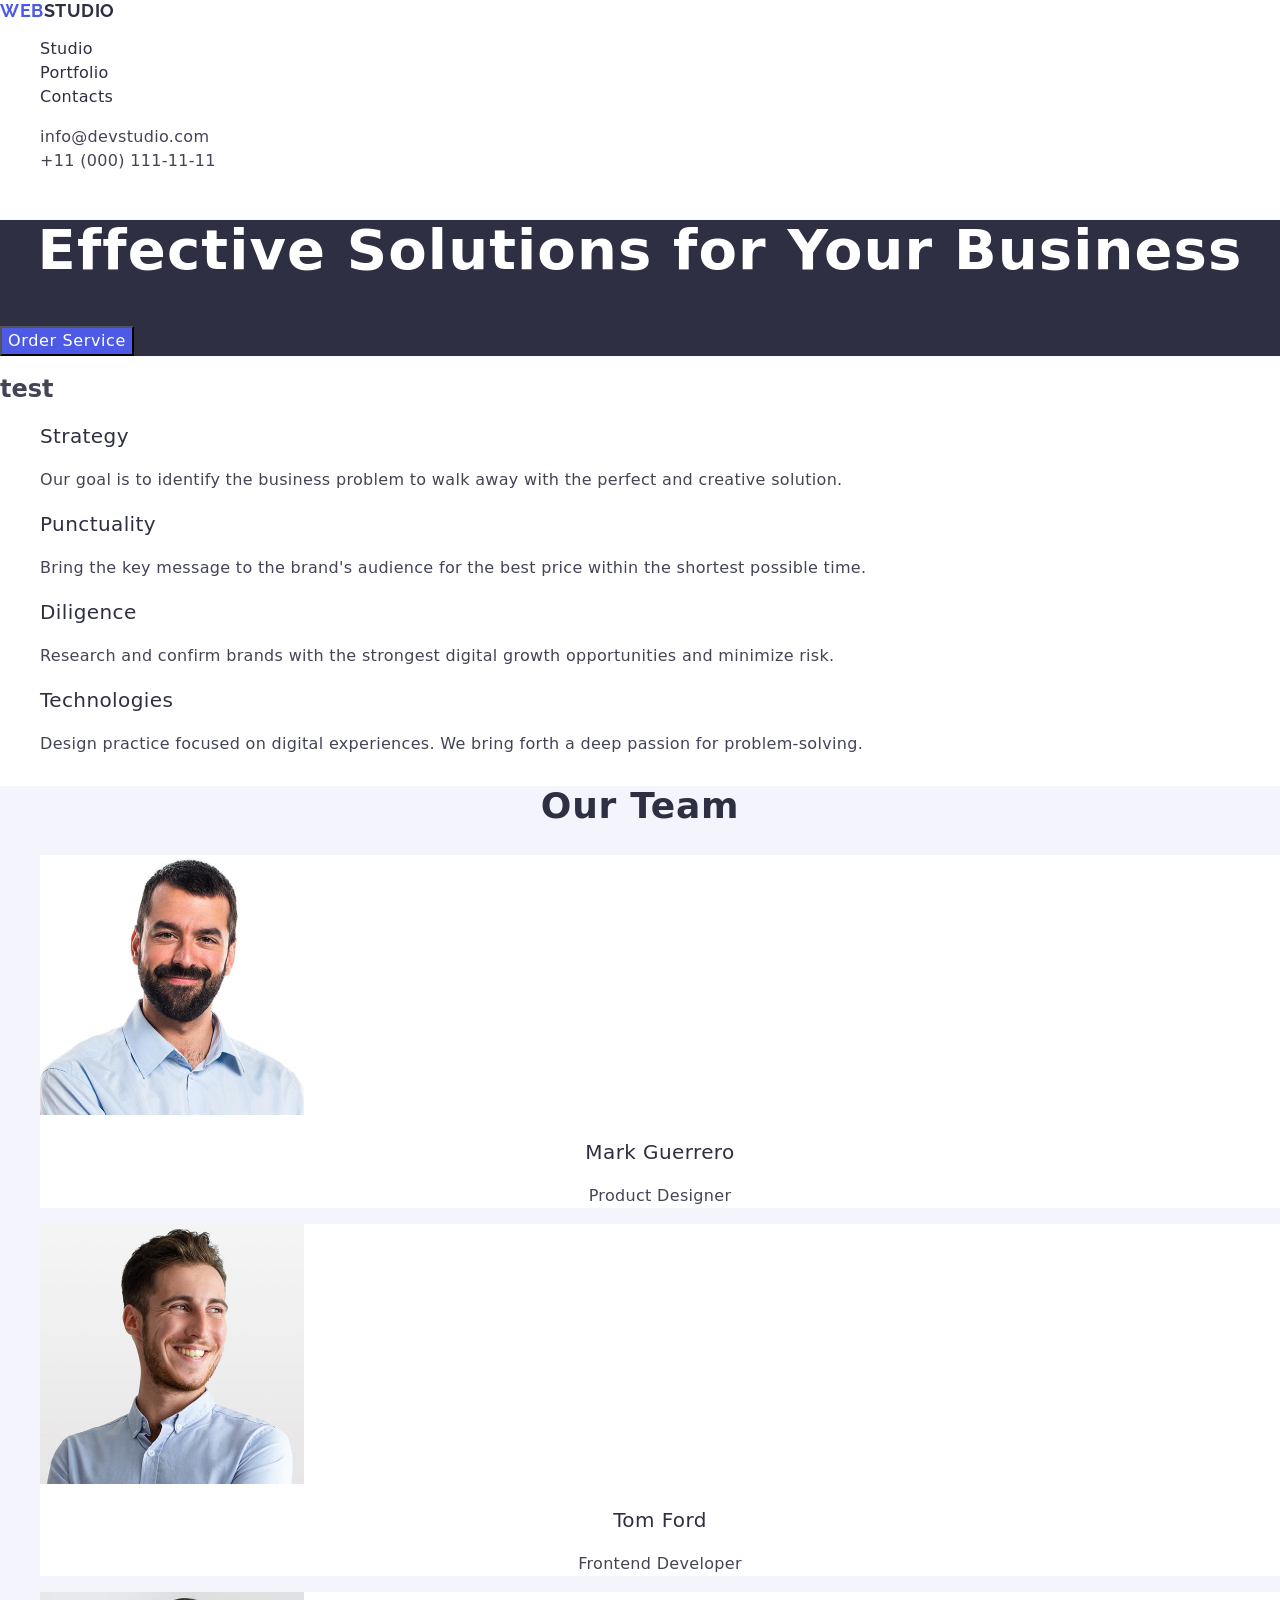
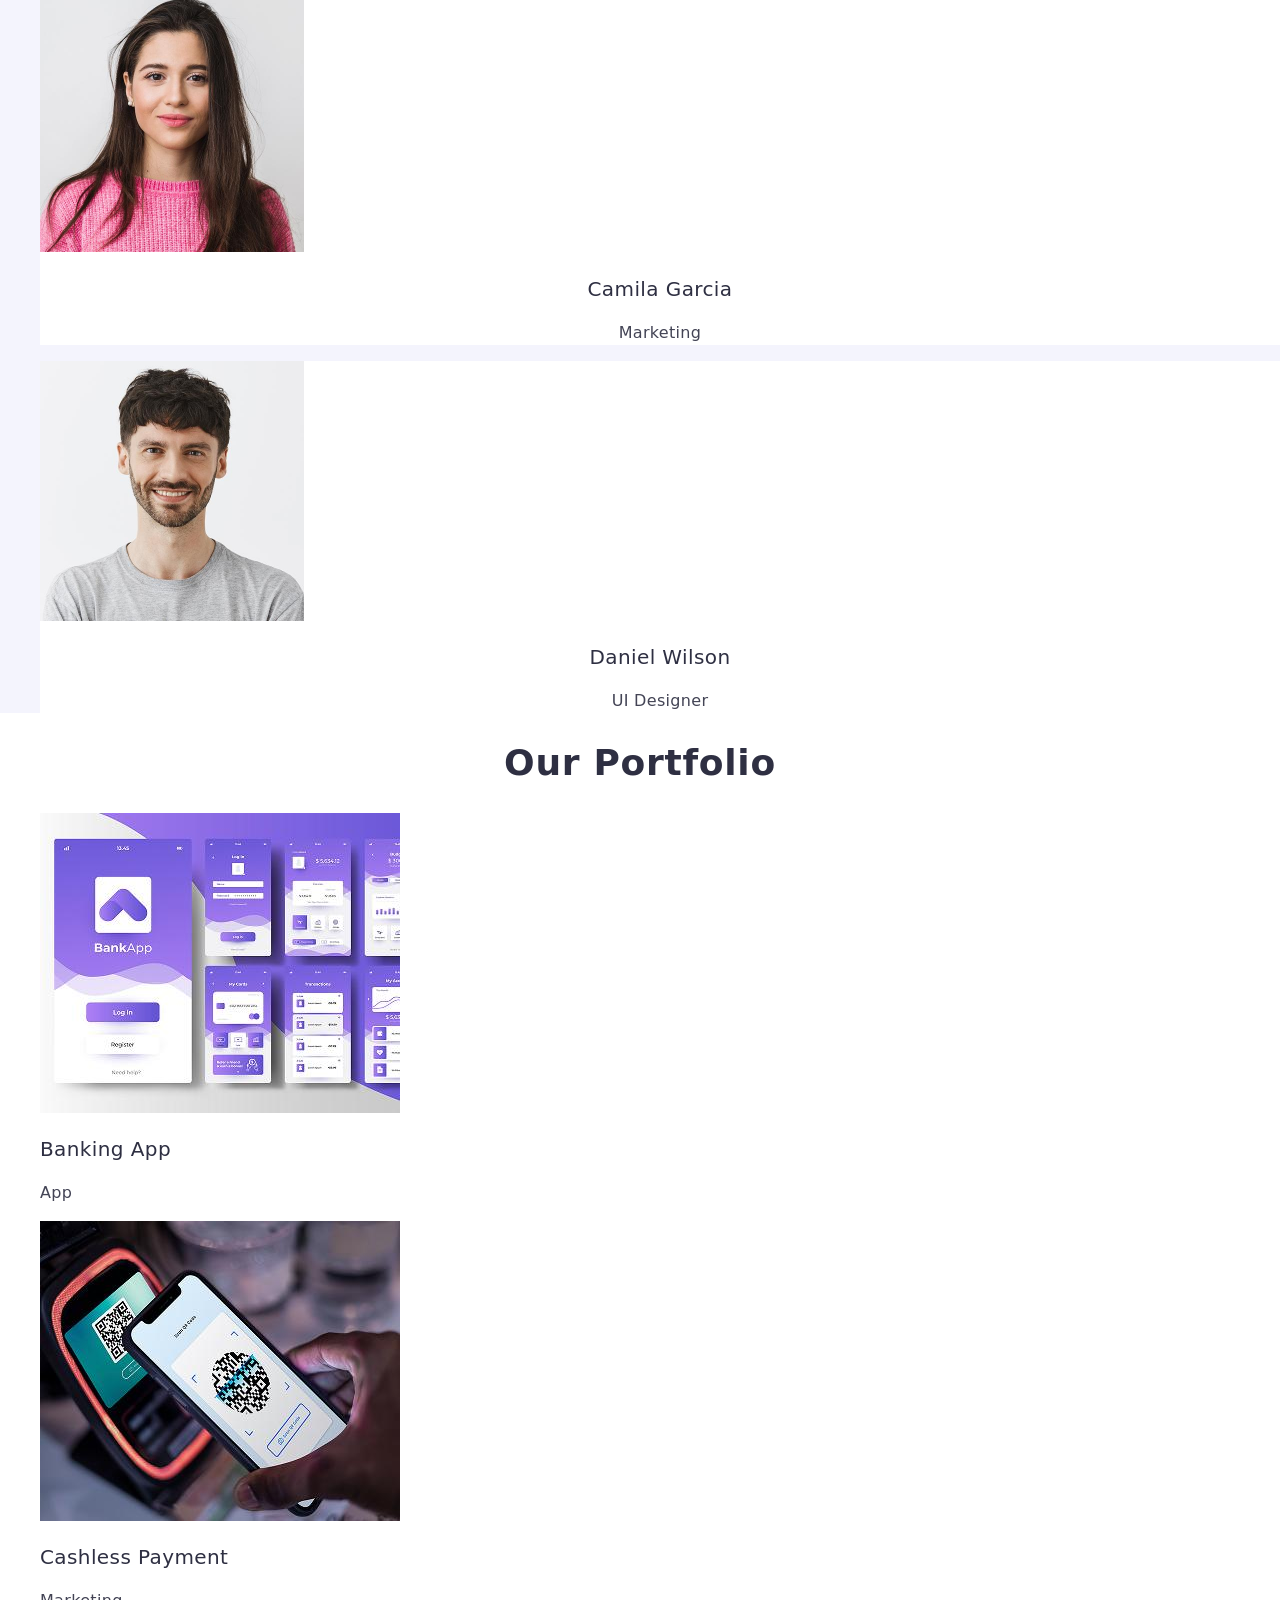
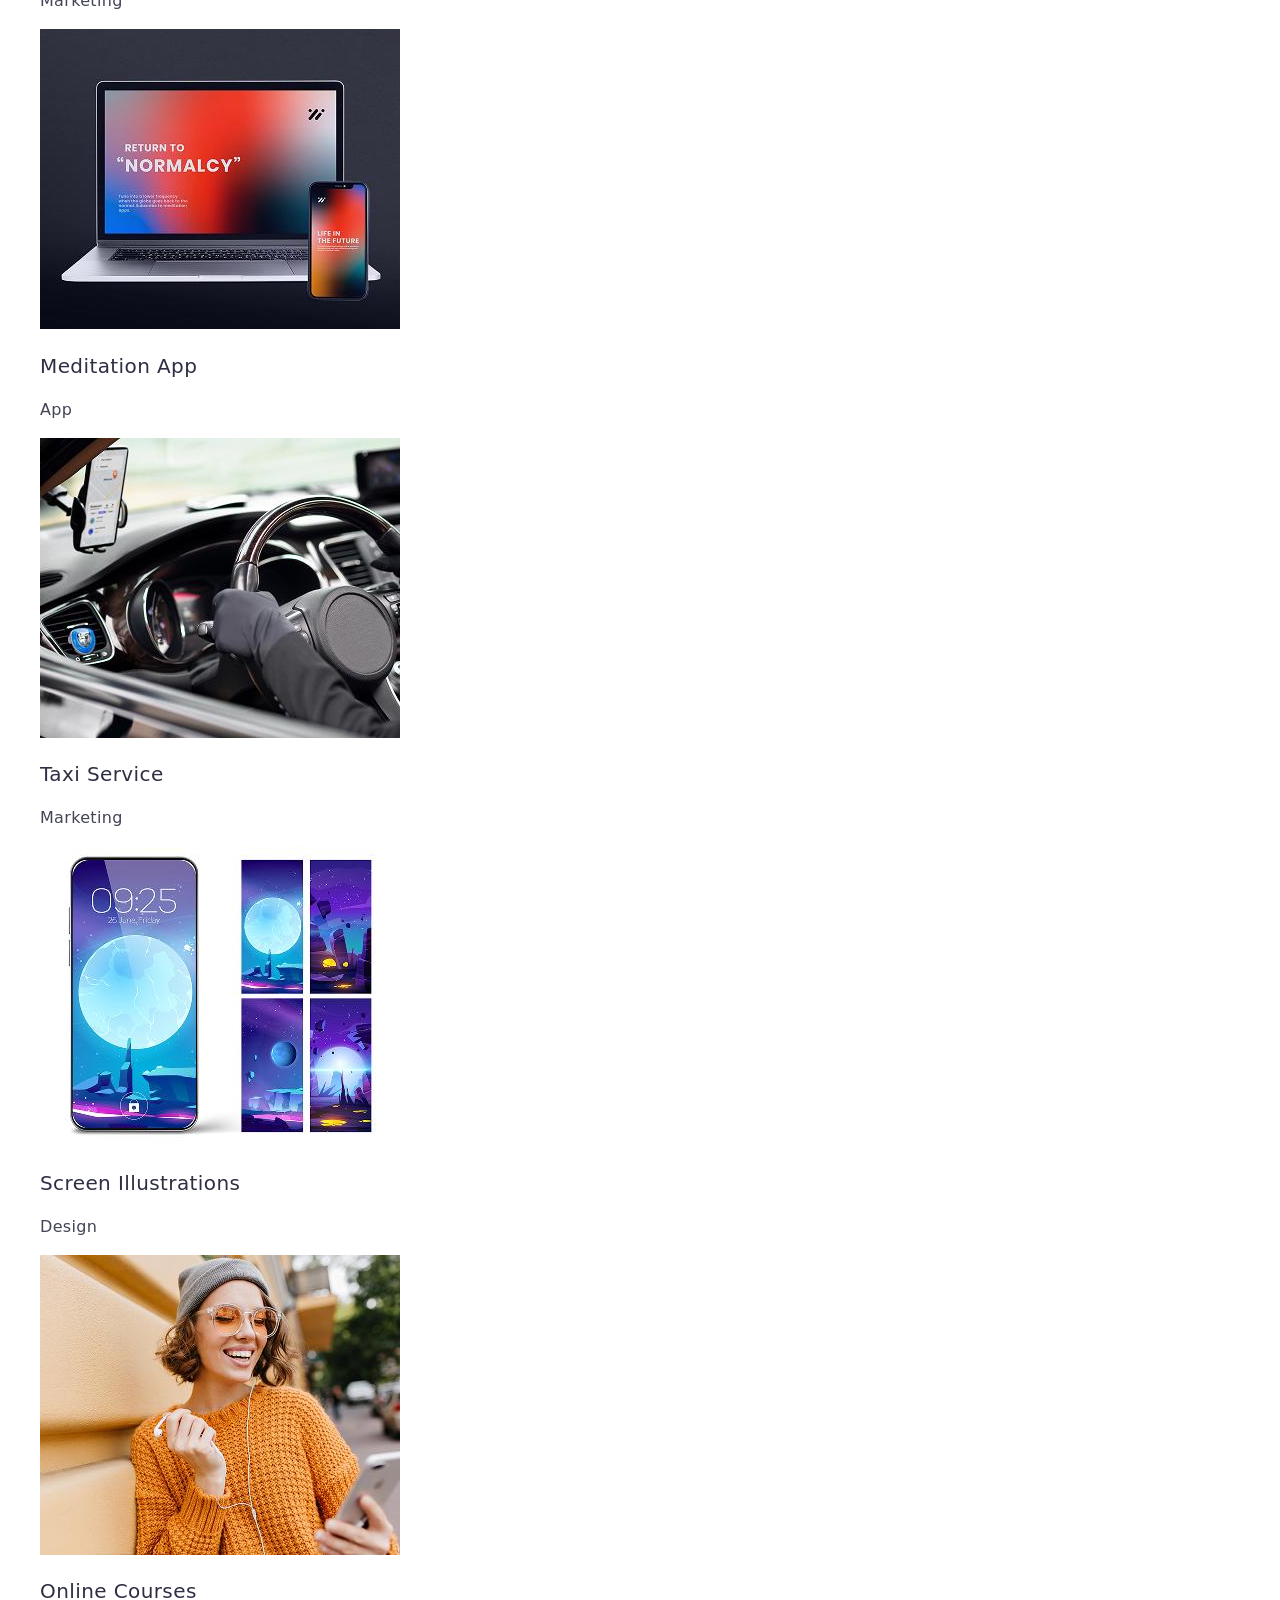
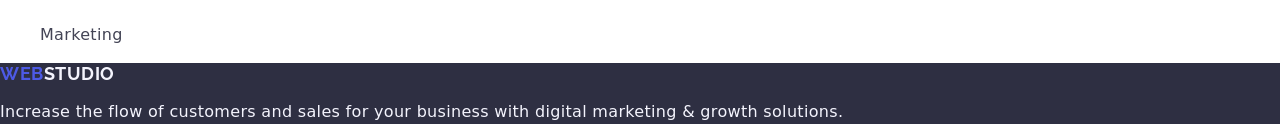
==== commit 35a6db41: "add styles" ====
--- a/index.html
+++ b/index.html
@@ -25,8 +25,8 @@
     <header class="page-header">
       <nav class="main-nav">
         <a class="site-logo" href="./index.html"
-          ><span class="accent-logo-header">Web</span
-          ><span class="accent-logo-header-two">Studio</span>
+          >Web</span
+          ><span class="accent-logo-header">Studio</span>
         </a>
         <ul class="menu">
           <li class="menu-item">
@@ -40,10 +40,10 @@
           </li>
         </ul>
       </nav>
-      <address>
-        <ul>
-          <li><a href="mailto:info@devstudio.com">info@devstudio.com</a></li>
-          <li><a href="tel:+110001111111">+11 (000) 111-11-11</a></li>
+      <address class="address">
+        <ul>
+          <li class="address-item"><a href="mailto:info@devstudio.com">info@devstudio.com</a></li>
+          <li class="address-item"><a href="tel:+110001111111">+11 (000) 111-11-11</a></li>
         </ul>
       </address>
     </header>
@@ -51,7 +51,7 @@
     <!--HERO SECTION-->
     <main>
       <section class="hero-bg">
-        <h1 id="title">Effective Solutions for Your Business</h1>
+        <h1 class="site-title">Effective Solutions for Your Business</h1>
         <button class="hero-button" type="button">Order Service</button>
       </section>
 
@@ -94,10 +94,10 @@
       </section>
 
       <!--TEAM-->
-      <section>
-        <h2 class="section-title">Our Team</h2>
-        <ul>
-          <li>
+      <section class="section-team">
+        <h2 class="section-team-title">Our Team</h2>
+        <ul>
+          <li class="section-team-item">
             <img
               src="./images/team/mark-guerrero.jpg"
               alt="Mark Guerrero-Product Designer"
@@ -108,7 +108,7 @@
             <p class="team-description">Product Designer</p>
           </li>
 
-          <li>
+          <li class="section-team-item">
             <img
               src="./images/team/tom-ford.jpg"
               alt="Tom Ford-Frontend Developer"
@@ -119,7 +119,7 @@
             <p class="team-description">Frontend Developer</p>
           </li>
 
-          <li>
+          <li class="section-team-item">
             <img
               src="./images/team/camila-garcia.jpg"
               alt="Camila Garcia-Marketing"
@@ -130,7 +130,7 @@
             <p class="team-description">Marketing</p>
           </li>
 
-          <li>
+          <li class="section-team-item">
             <img
               src="./images/team/daniel-wilson.jpg"
               alt="Daniel Wilson-UI Designer"
@@ -145,7 +145,7 @@
 
       <!--PORTFOLIO-->
       <section>
-        <h2 class="section-title">Our Portfolio</h2>
+        <h2 class="portfolio-section-title">Our Portfolio</h2>
         <ul>
           <li>
             <img
@@ -216,10 +216,10 @@
       </section>
     </main>
 
+    <!--FOOTER-->
     <footer class="footer">
       <a class="site-logo" href="./index.html"
-        ><span class="accent-logo-footer">Web</span
-        ><span class="accent-logo-footer-two">Studio</span>
+        >Web<span class="accent-logo-footer">Studio</span>
       </a>
       <p class="footer-text">
         Increase the flow of customers and sales for your business with digital
--- a/css/styles.css
+++ b/css/styles.css
@@ -21,6 +21,7 @@
 body {
   font-family: 'Roboto', sans-serif;
   color: #434455;
+  background-color: #ffffff;
 }
 
 address:hover,
@@ -40,16 +41,13 @@
   font-family: 'Raleway', sans-serif;
   font-weight: 700;
   font-size: 18px;
-  line-height: 1.166;
+  line-height: 1.17;
   letter-spacing: 0.03em;
   text-transform: uppercase;
+  color: #4d5ae5;
 }
 
 .accent-logo-header {
-  color: #4d5ae5;
-}
-
-.accent-logo-header-two {
   color: #2e2f42;
 }
 
@@ -60,7 +58,7 @@
   color: #2e2f42;
 }
 
-address {
+.address {
   font-style: normal;
   line-height: 1.5;
   letter-spacing: 0.02em;
@@ -68,7 +66,7 @@
 /* ============ PAGE HEADER STYLES ============ */
 
 /* ============ HERO SECTION STYLES ============ */
-#title {
+.site-title {
   font-weight: 700;
   font-size: 56px;
   line-height: 1.07;
@@ -107,13 +105,23 @@
 /* ============ BENEFITS SECTION STYLES /* ============ */
 
 /* ============ TEAM SECTION STYLES /* ============ */
-.section-title {
+
+.section-team {
+  background-color: #f4f4fd;
+}
+
+.section-team-title {
   font-weight: 700;
   font-size: 36px;
   line-height: 1.11;
   letter-spacing: 0.02em;
   text-align: center;
   color: #2e2f42;
+  text-transform: capitalize;
+}
+
+.section-team-item {
+  background-color: #ffffff;
 }
 
 .team-names {
@@ -133,6 +141,16 @@
 /* ============ TEAM SECTION STYLES /* ============ */
 
 /* ============ PORTFOLIO SECTION STYLES /* ============ */
+.portfolio-section-title {
+  font-weight: 700;
+  font-size: 36px;
+  line-height: 1.11;
+  letter-spacing: 0.02em;
+  text-align: center;
+  color: #2e2f42;
+  text-transform: capitalize;
+}
+
 .portfolio-title {
   font-weight: 500;
   font-size: 20px;
@@ -149,12 +167,17 @@
 /* ============ PORTFOLIO SECTION STYLES /* ============ */
 
 /* ============ PORTFOLIO SECTION STYLES /* ============ */
-
-.accent-logo-footer {
+.site-logo {
+  font-family: 'Raleway', sans-serif;
+  font-weight: 700;
+  font-size: 18px;
+  line-height: 1.17;
+  letter-spacing: 0.03em;
+  text-transform: uppercase;
   color: #4d5ae5;
 }
 
-.accent-logo-footer-two {
+.accent-logo-footer {
   color: #f4f4fd;
 }
 
@@ -169,3 +192,7 @@
 }
 
 /* ============ PORTFOLIO SECTION STYLES /* ============ */
+
+.accent-logo-header {
+  color: #2e2f42;
+}
